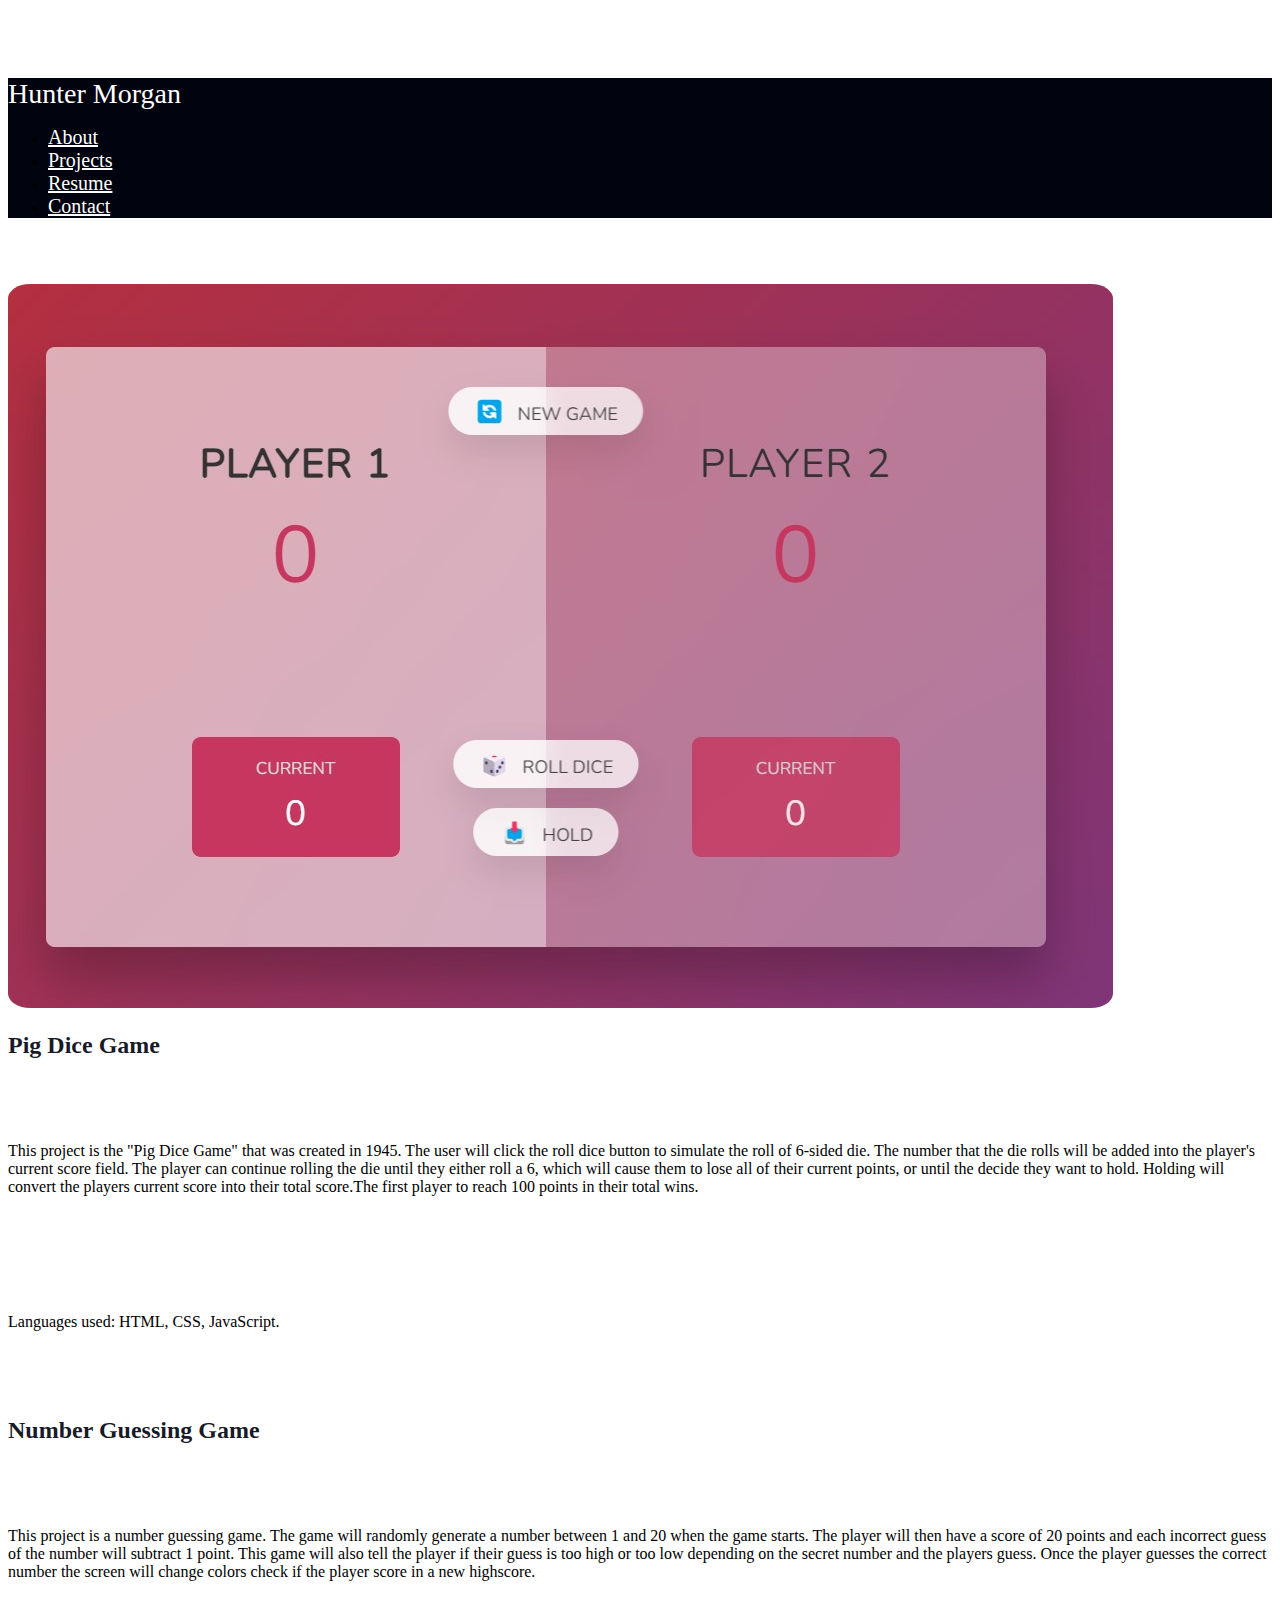
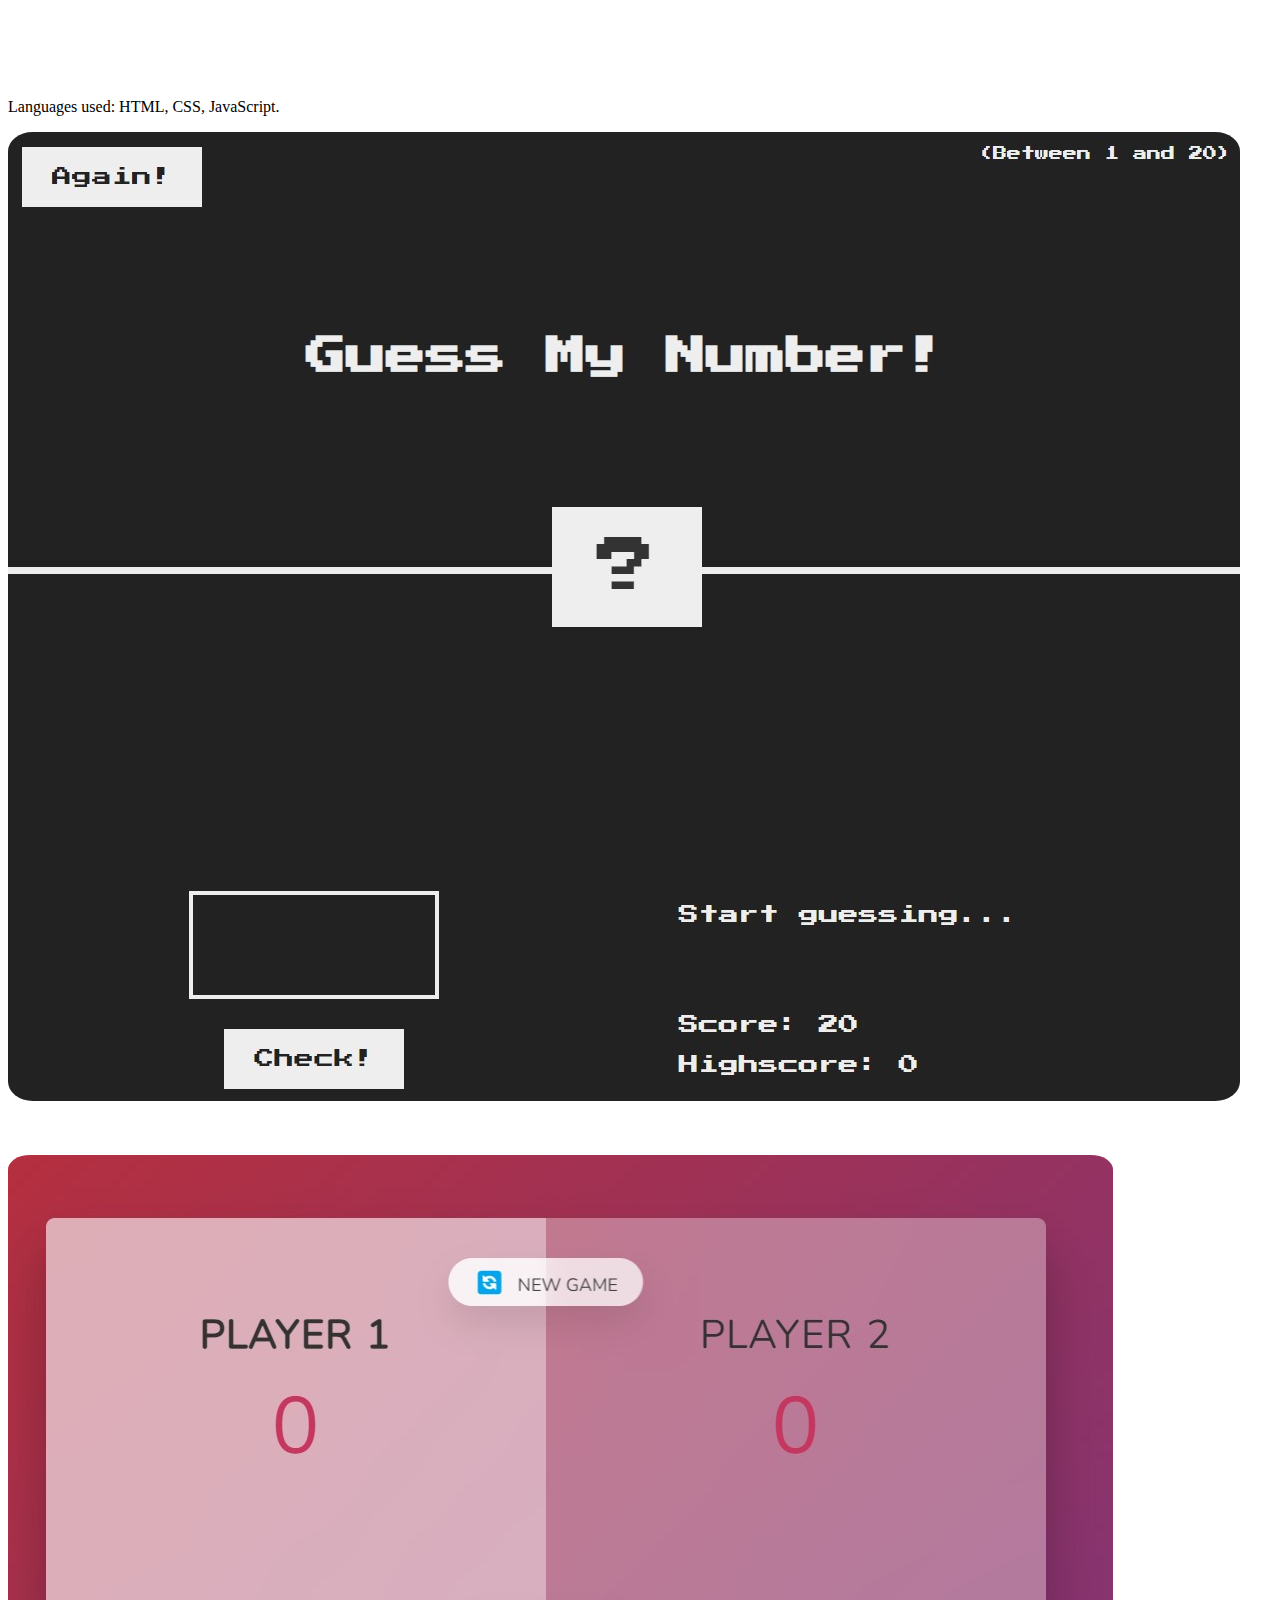
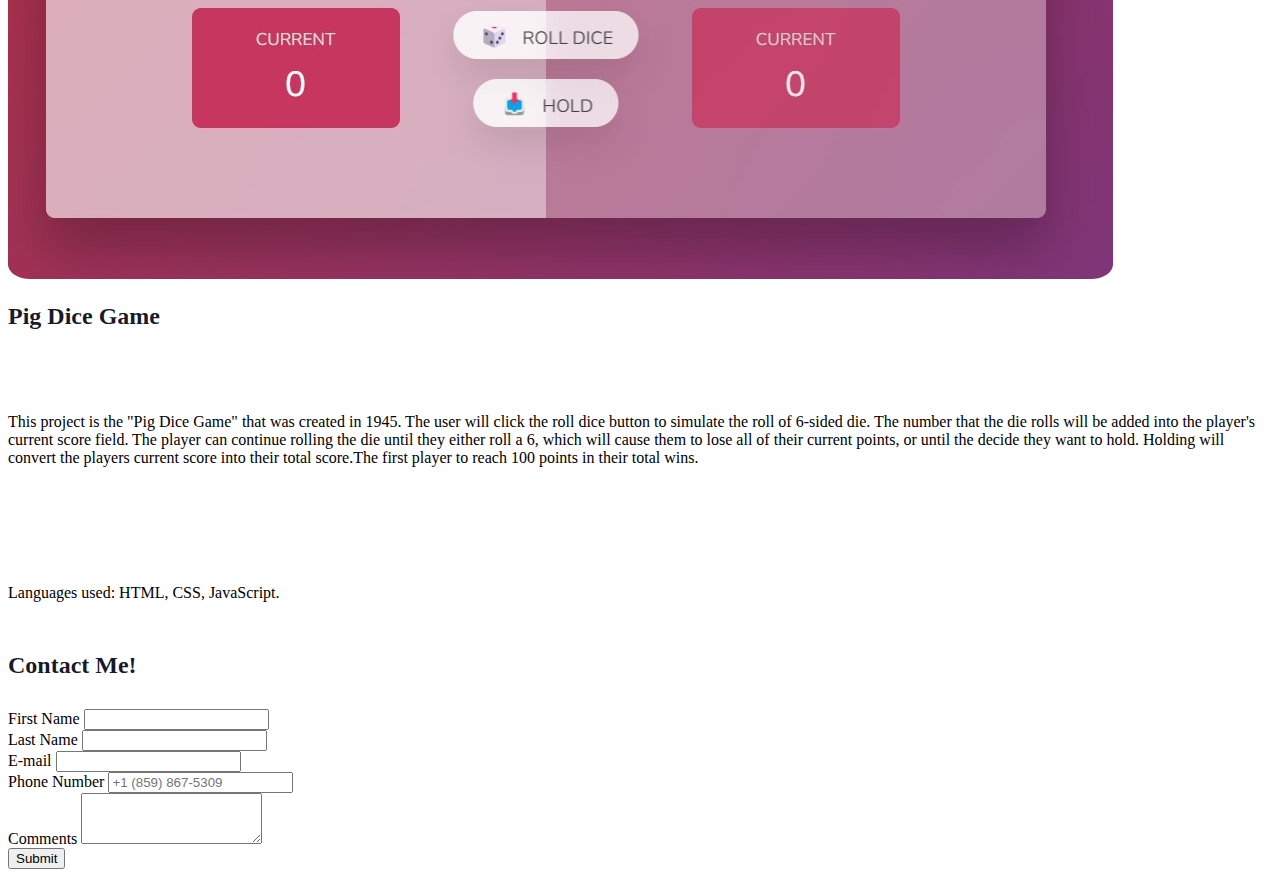
==== index.html @ aa43dcea "disabled the captcha and created a honeypot for spam" ====
<!DOCTYPE html>
<html lang="en">
  <head>
    <meta charset="UTF-8" />
    <meta name="viewport" content="width=device-width, initial-scale=1.0" />
    <title>Portfolio</title>
    <link
      href="https://cdn.jsdelivr.net/npm/bootstrap@5.3.2/dist/css/bootstrap.min.css"
      rel="stylesheet"
      integrity="sha384-T3c6CoIi6uLrA9TneNEoa7RxnatzjcDSCmG1MXxSR1GAsXEV/Dwwykc2MPK8M2HN"
      crossorigin="anonymous"
    />
    <link href="style.css" rel="stylesheet" />
  </head>
  <body>
    <header>
      <nav class="navbar fixed-top navbar-expand-lg px-5">
        <span class="brand">Hunter Morgan</span>
        <div class="navbar-collapse justify-content-end">
          <ul class="navbar-nav ml-auto">
            <li class="nav-item active">
              <a class="nav-link" href="#">About</a>
            </li>
            <li class="nav-item">
              <a class="nav-link" href="#">Projects</a>
            </li>
            <li class="nav-item">
              <a class="nav-link" href="#">Resume</a>
            </li>
            <li class="nav-item">
              <a class="nav-link" href="#">Contact</a>
            </li>
          </ul>
        </div>
      </nav>
    </header>
    <main>
      <!-- About/Home section -->
      <section id="about"></section>
      <!-- Project section  -->
      <section id="project">
        <div class="container text-center">
          <div class="row align-items-center project-row">
            <div class="col-lg-7">
              <img src="Images/PigDiceGame.jpg" />
            </div>
            <div class="col-lg-5">
              <h2>Pig Dice Game</h2>
              <p class="description">
                This project is the "Pig Dice Game" that was created in 1945.
                The user will click the roll dice button to simulate the roll of
                6-sided die. The number that the die rolls will be added into
                the player's current score field. The player can continue
                rolling the die until they either roll a 6, which will cause
                them to lose all of their current points, or until the decide
                they want to hold. Holding will convert the players current
                score into their total score.The first player to reach 100
                points in their total wins.
              </p>
              <p class="languages">Languages used: HTML, CSS, JavaScript.</p>
            </div>
          </div>
          <div class="row align-items-center project-row">
            <div class="col-lg-5">
              <h2>Number Guessing Game</h2>
              <p class="description">
                This project is a number guessing game. The game will randomly
                generate a number between 1 and 20 when the game starts. The
                player will then have a score of 20 points and each incorrect
                guess of the number will subtract 1 point. This game will also
                tell the player if their guess is too high or too low depending
                on the secret number and the players guess. Once the player
                guesses the correct number the screen will change colors check
                if the player score in a new highscore.
              </p>
              <p class="languages">Languages used: HTML, CSS, JavaScript.</p>
            </div>
            <div class="col-lg-7">
              <img src="Images/GuessNumber.jpg" />
            </div>
          </div>
          <div class="row align-items-center project-row">
            <div class="col-lg-7">
              <img src="Images/PigDiceGame.jpg" />
            </div>
            <div class="col-lg-5">
              <h2>Pig Dice Game</h2>
              <p class="description">
                This project is the "Pig Dice Game" that was created in 1945.
                The user will click the roll dice button to simulate the roll of
                6-sided die. The number that the die rolls will be added into
                the player's current score field. The player can continue
                rolling the die until they either roll a 6, which will cause
                them to lose all of their current points, or until the decide
                they want to hold. Holding will convert the players current
                score into their total score.The first player to reach 100
                points in their total wins.
              </p>
              <p class="languages">Languages used: HTML, CSS, JavaScript.</p>
            </div>
          </div>
        </div>
      </section>
      <!-- Experience section -->
      <section id="resume"></section>
      <!-- Contact section -->
      <section id="contact">
        <div class="container form-div">
          <h2>Contact Me!</h2>
          <form
            class="row g-3"
            action="https://formsubmit.co/579c0b8cb2f979f0bab0e60532143305"
            method="POST"
          >
            <!-- disable captcha and create a honeypot -->
            <input type="hidden" id="honey-pot" name="_honey" />
            <input type="hidden" name="_captcha" value="false" />
            <div class="col-md-6">
              <label for="first-name" class="form-label">First Name</label>
              <input
                type="text"
                class="form-control"
                id="first-name"
                name="name"
                required
              />
            </div>
            <div class="col-md-6">
              <label for="last-name" class="form-label">Last Name</label>
              <input
                type="text"
                class="form-control"
                name="last-name"
                id="last-name"
              />
            </div>
            <div class="col-md-8">
              <label for="email-info" class="form-label">E-mail</label>
              <input
                type="email"
                class="form-control"
                id="email-info"
                name="email"
                required
              />
            </div>
            <div class="col-md-4">
              <label for="phone-number" class="form-label">Phone Number</label>
              <input
                type="text"
                class="form-control"
                id="phone-number"
                name="phone-number"
                placeholder="+1 (859) 867-5309"
              />
            </div>
            <div class="col-md-12">
              <label for="comments" class="form-label">Comments</label>
              <textarea
                class="form-control"
                id="comments"
                rows="3"
                name="comments"
                required
              ></textarea>
            </div>
            <div class="col-md-12">
              <button type="submit" class="btn btn-dark">Submit</button>
            </div>
          </form>
        </div>
      </section>
    </main>
    <footer></footer>

    <script
      src="https://cdn.jsdelivr.net/npm/bootstrap@5.3.2/dist/js/bootstrap.bundle.min.js"
      integrity="sha384-C6RzsynM9kWDrMNeT87bh95OGNyZPhcTNXj1NW7RuBCsyN/o0jlpcV8Qyq46cDfL"
      crossorigin="anonymous"
    ></script>
    <script src="script.js"></script>
  </body>
</html>
---- style.css ----
html {
  padding: 0;
  margin: 0;
  box-sizing: border-box;
}

body {
  padding-top: 70px;
}

nav {
  background-color: rgba(1, 3, 15, 1);
}

.project-row {
  padding-top: 50px;
}

img {
  max-width: 100%;
  border-radius: 2%;
}

.nav-link {
  color: white;
  font-size: 125%;
}

.nav-link:hover {
  color: rgb(133, 129, 129);
}

.brand {
  color: white;
  font-size: 175%;
}

.description {
  padding-bottom: 8%;
}

h2 {
  color: rgba(1, 3, 15, 0.904);
  padding-bottom: 5%;
}

.form-div {
  margin-top: 50px;
}

.form-div h2 {
  padding-bottom: 10px;
}

#honey-pot {
  display: none;
}
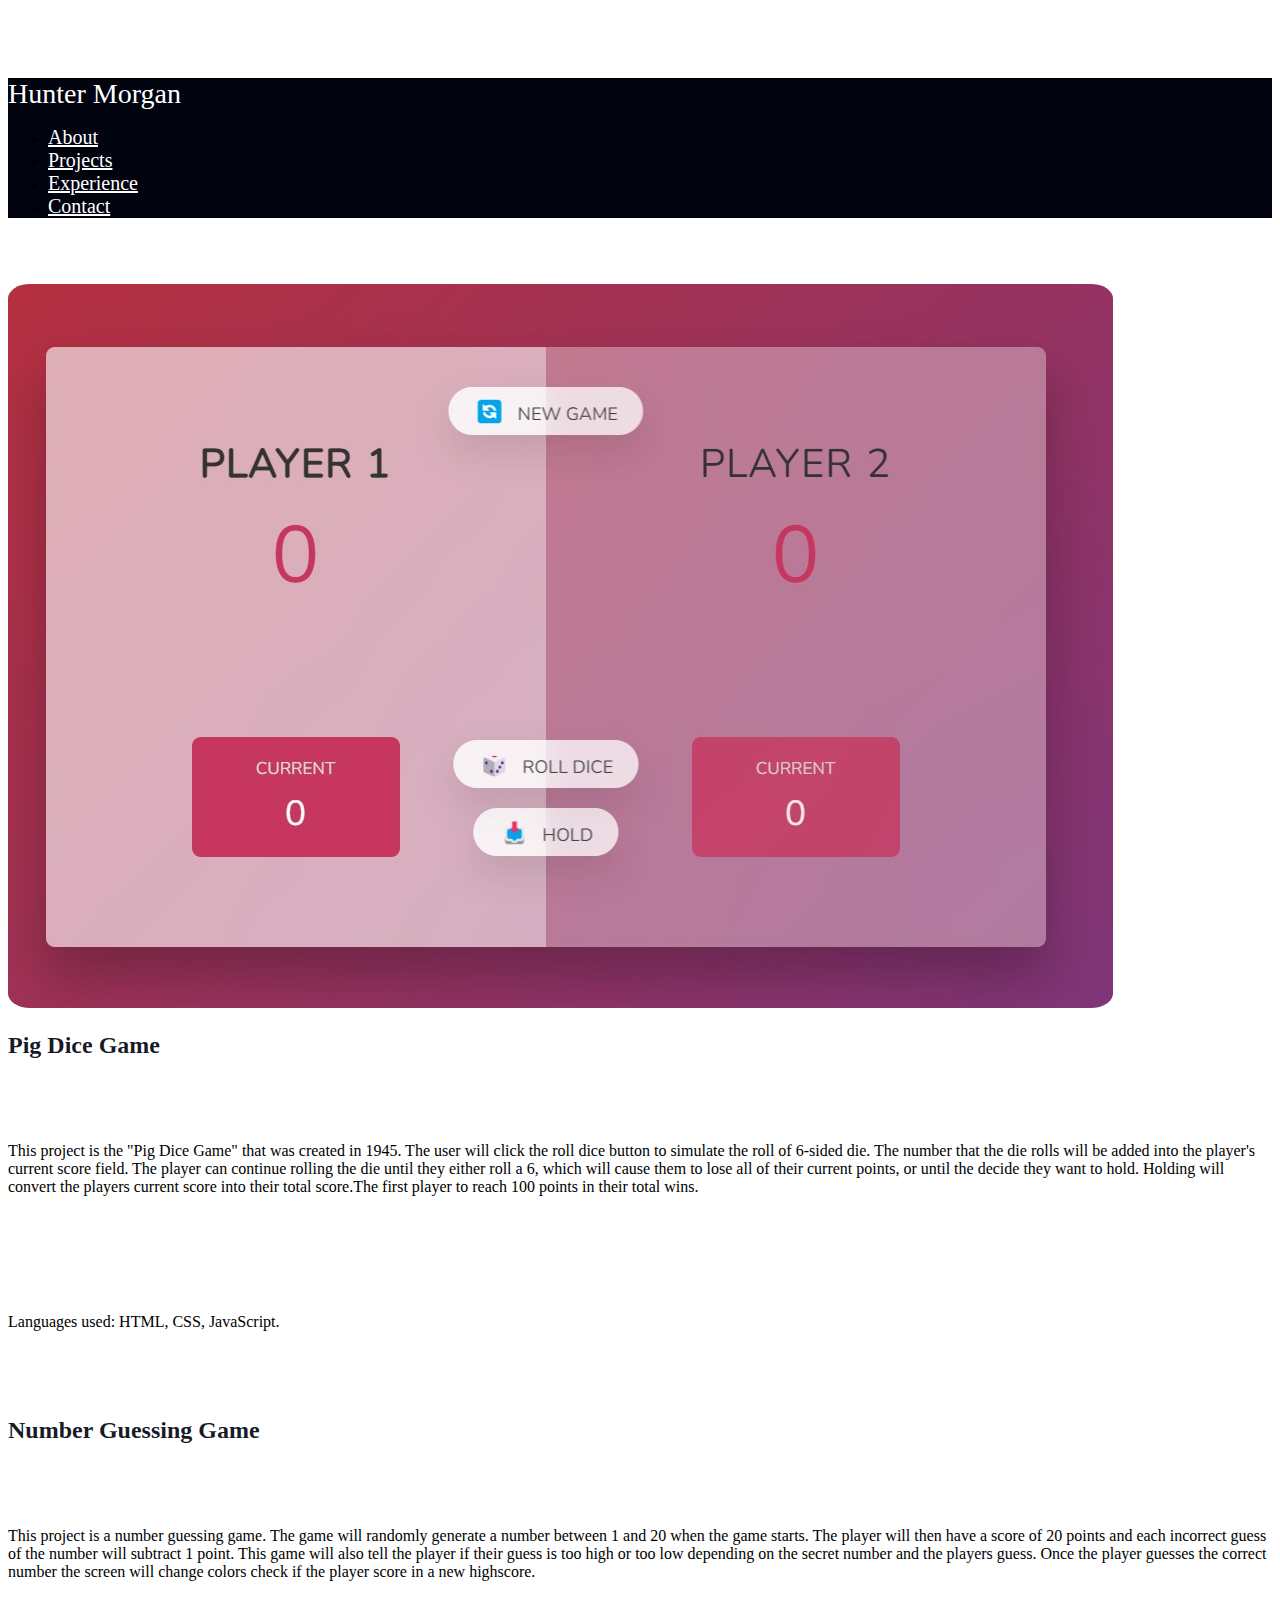
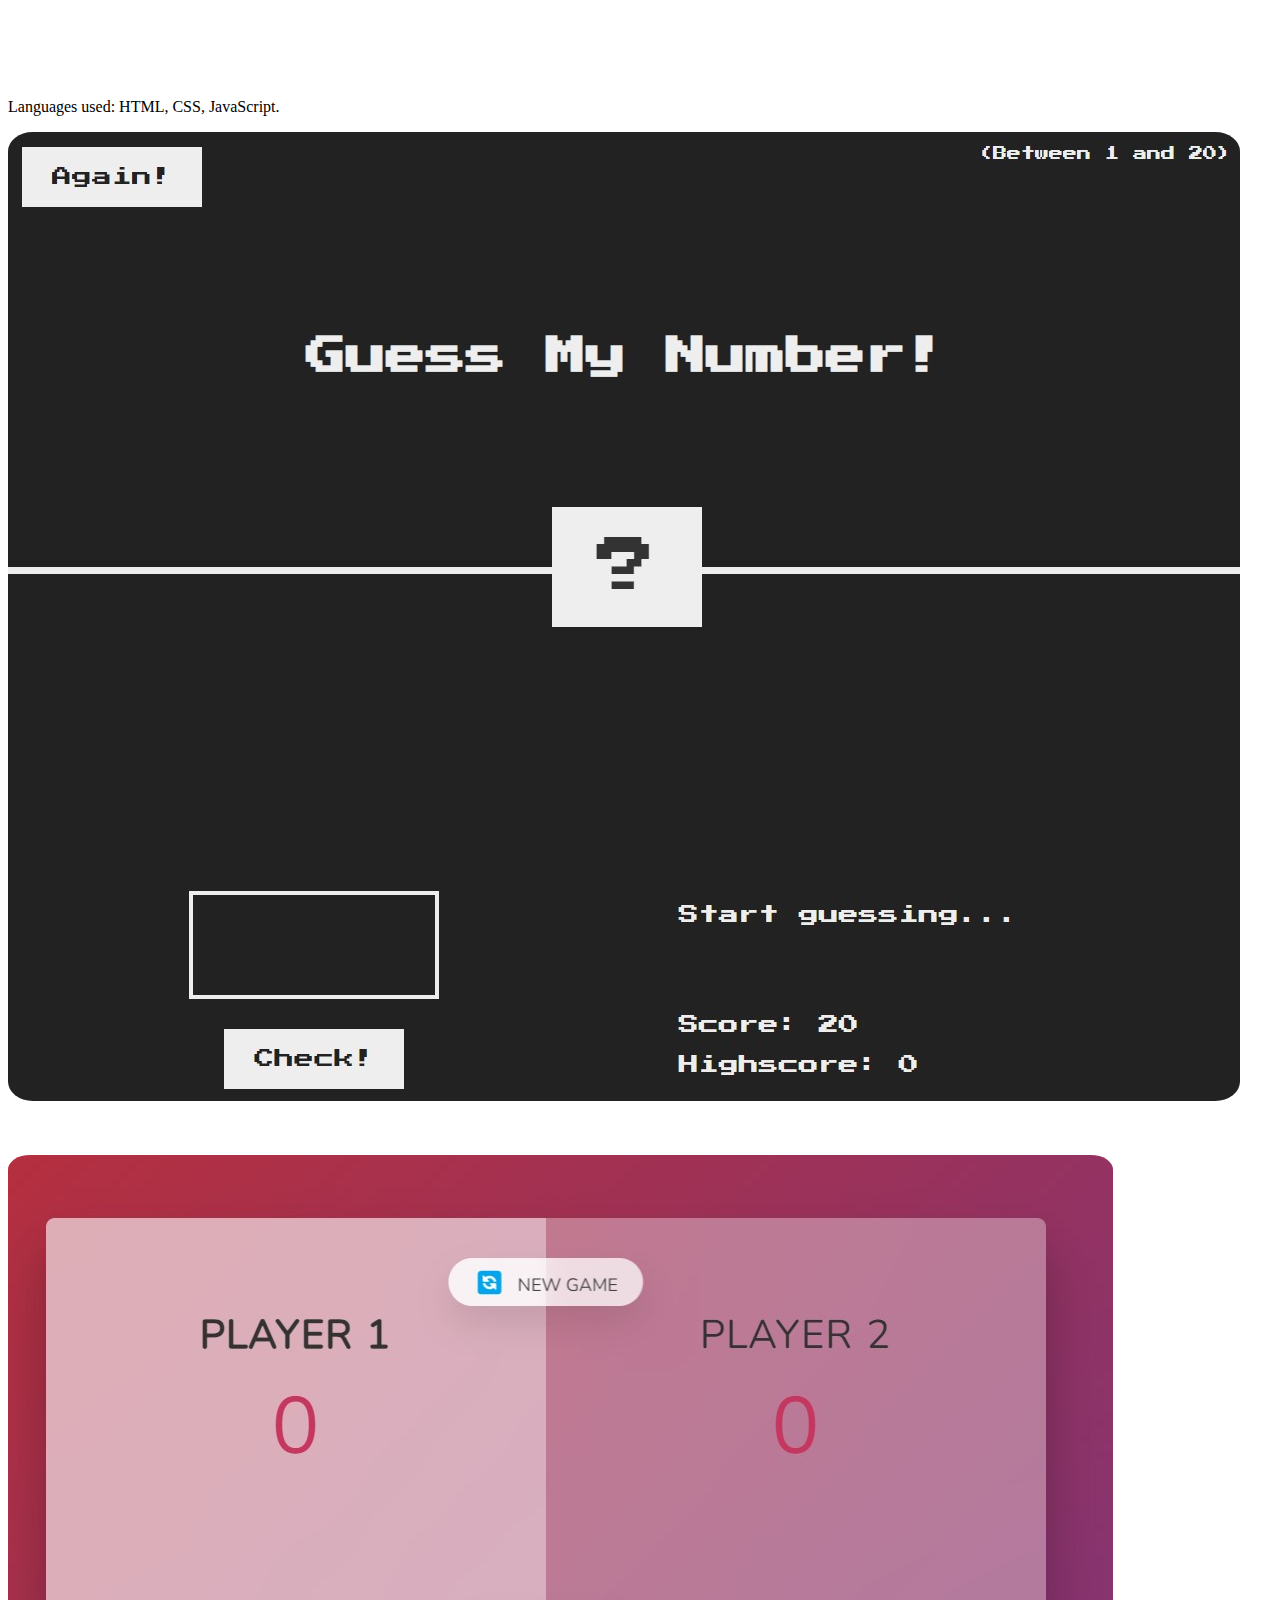
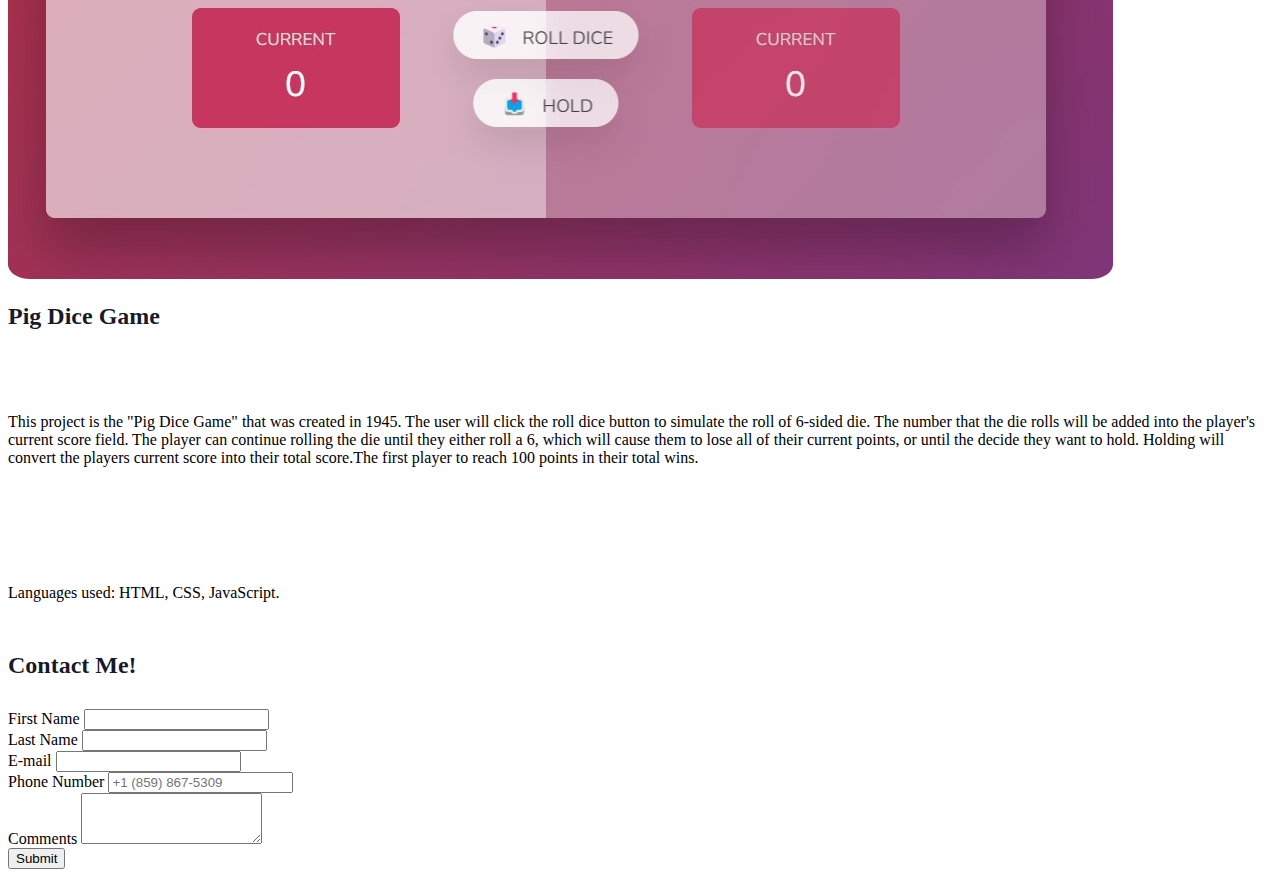
==== commit d8cc8762: "updated nav bar links on confirmation page" ====
--- a/index.html
+++ b/index.html
@@ -25,7 +25,7 @@
               <a class="nav-link" href="#">Projects</a>
             </li>
             <li class="nav-item">
-              <a class="nav-link" href="#">Resume</a>
+              <a class="nav-link" href="#">Experience</a>
             </li>
             <li class="nav-item">
               <a class="nav-link" href="#">Contact</a>
@@ -115,6 +115,11 @@
             <!-- disable captcha and create a honeypot -->
             <input type="hidden" id="honey-pot" name="_honey" />
             <input type="hidden" name="_captcha" value="false" />
+            <input
+              type="hidden"
+              name="_next"
+              value="https://hmorgan22.github.io/portfolio/success.html"
+            />
             <div class="col-md-6">
               <label for="first-name" class="form-label">First Name</label>
               <input
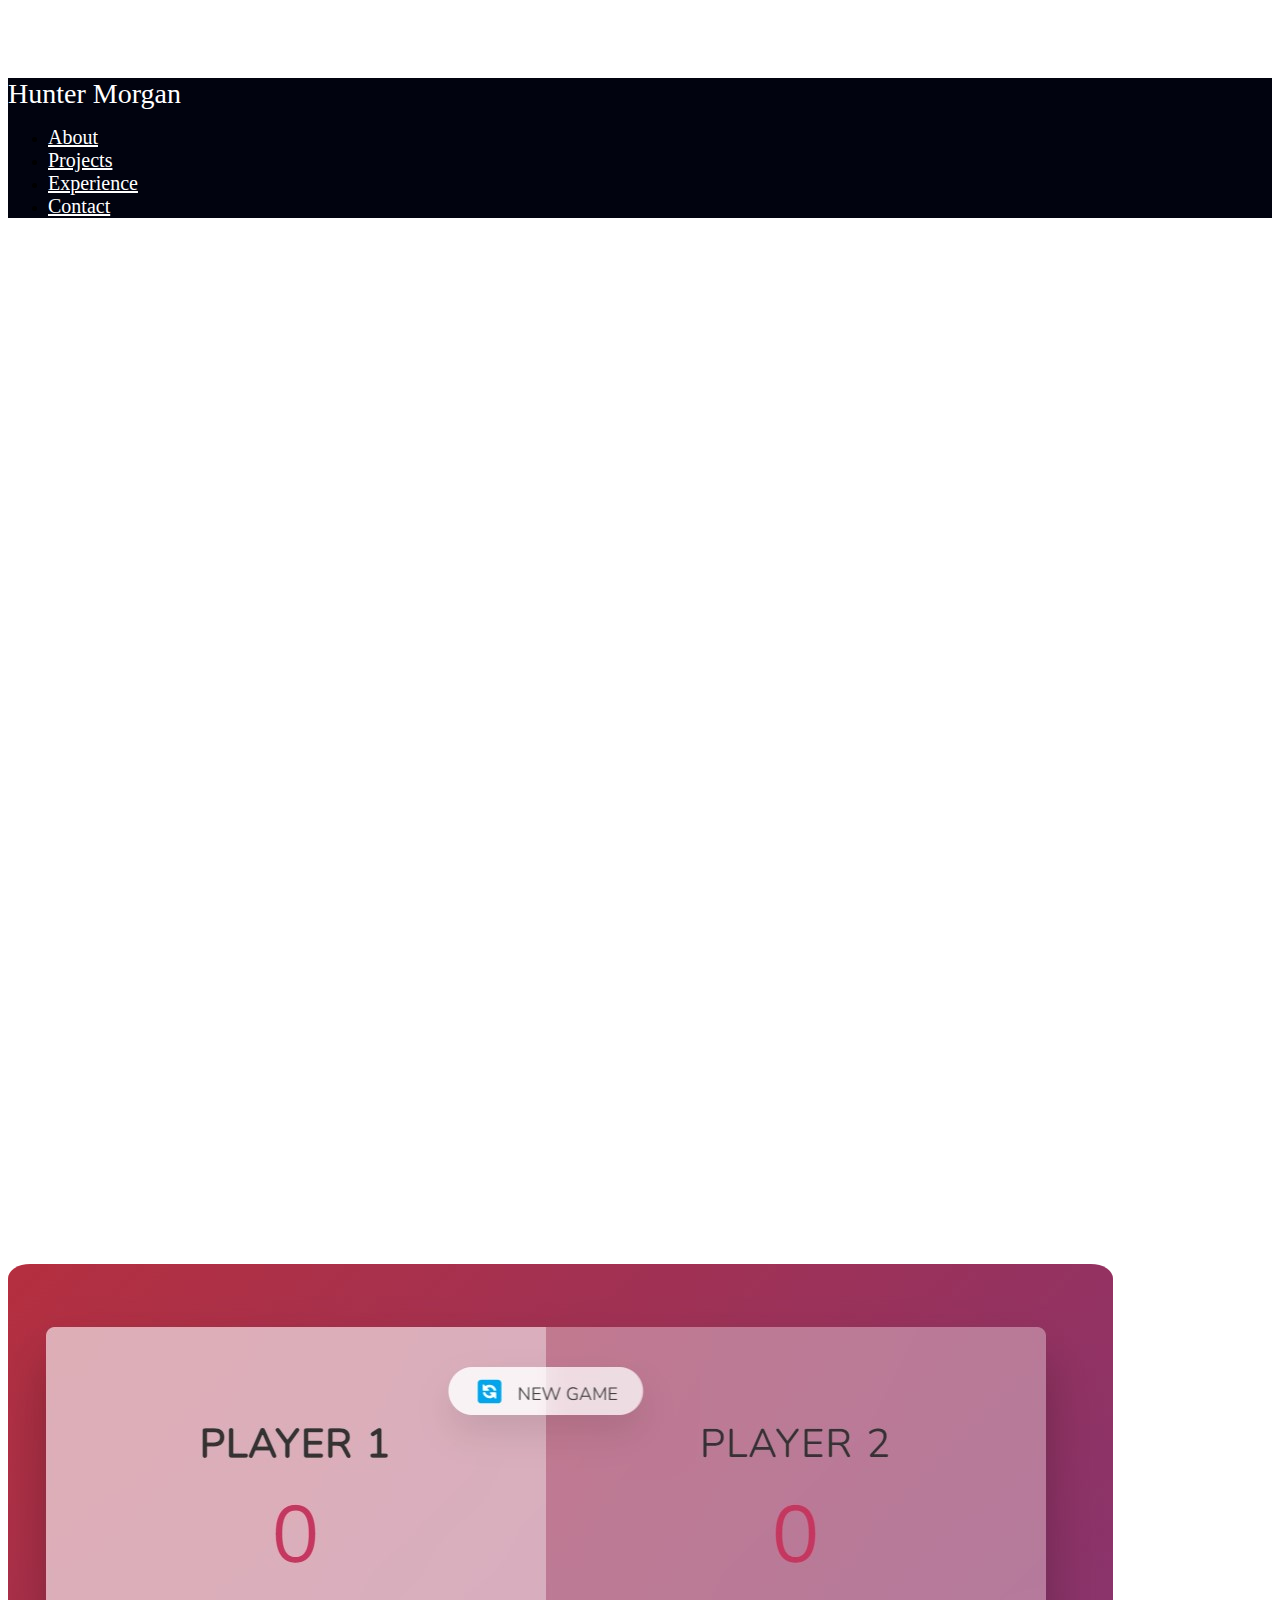
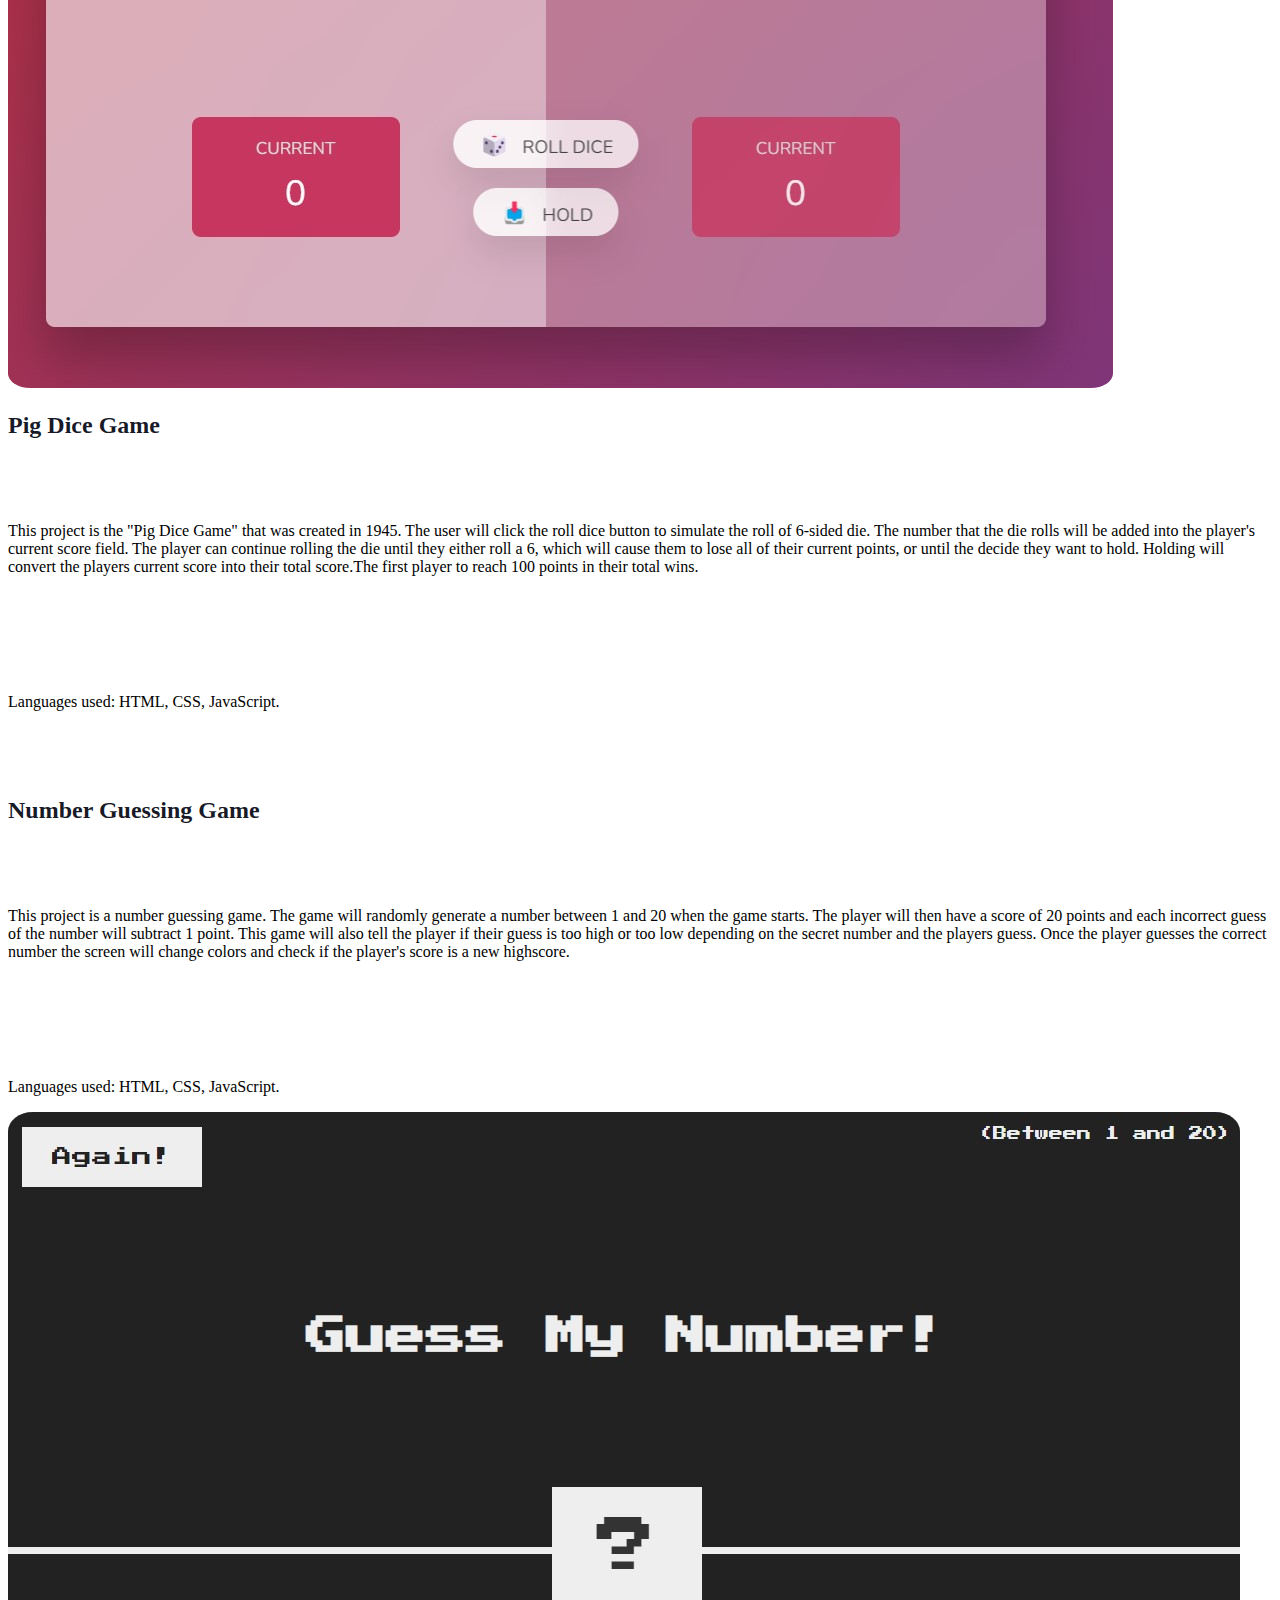
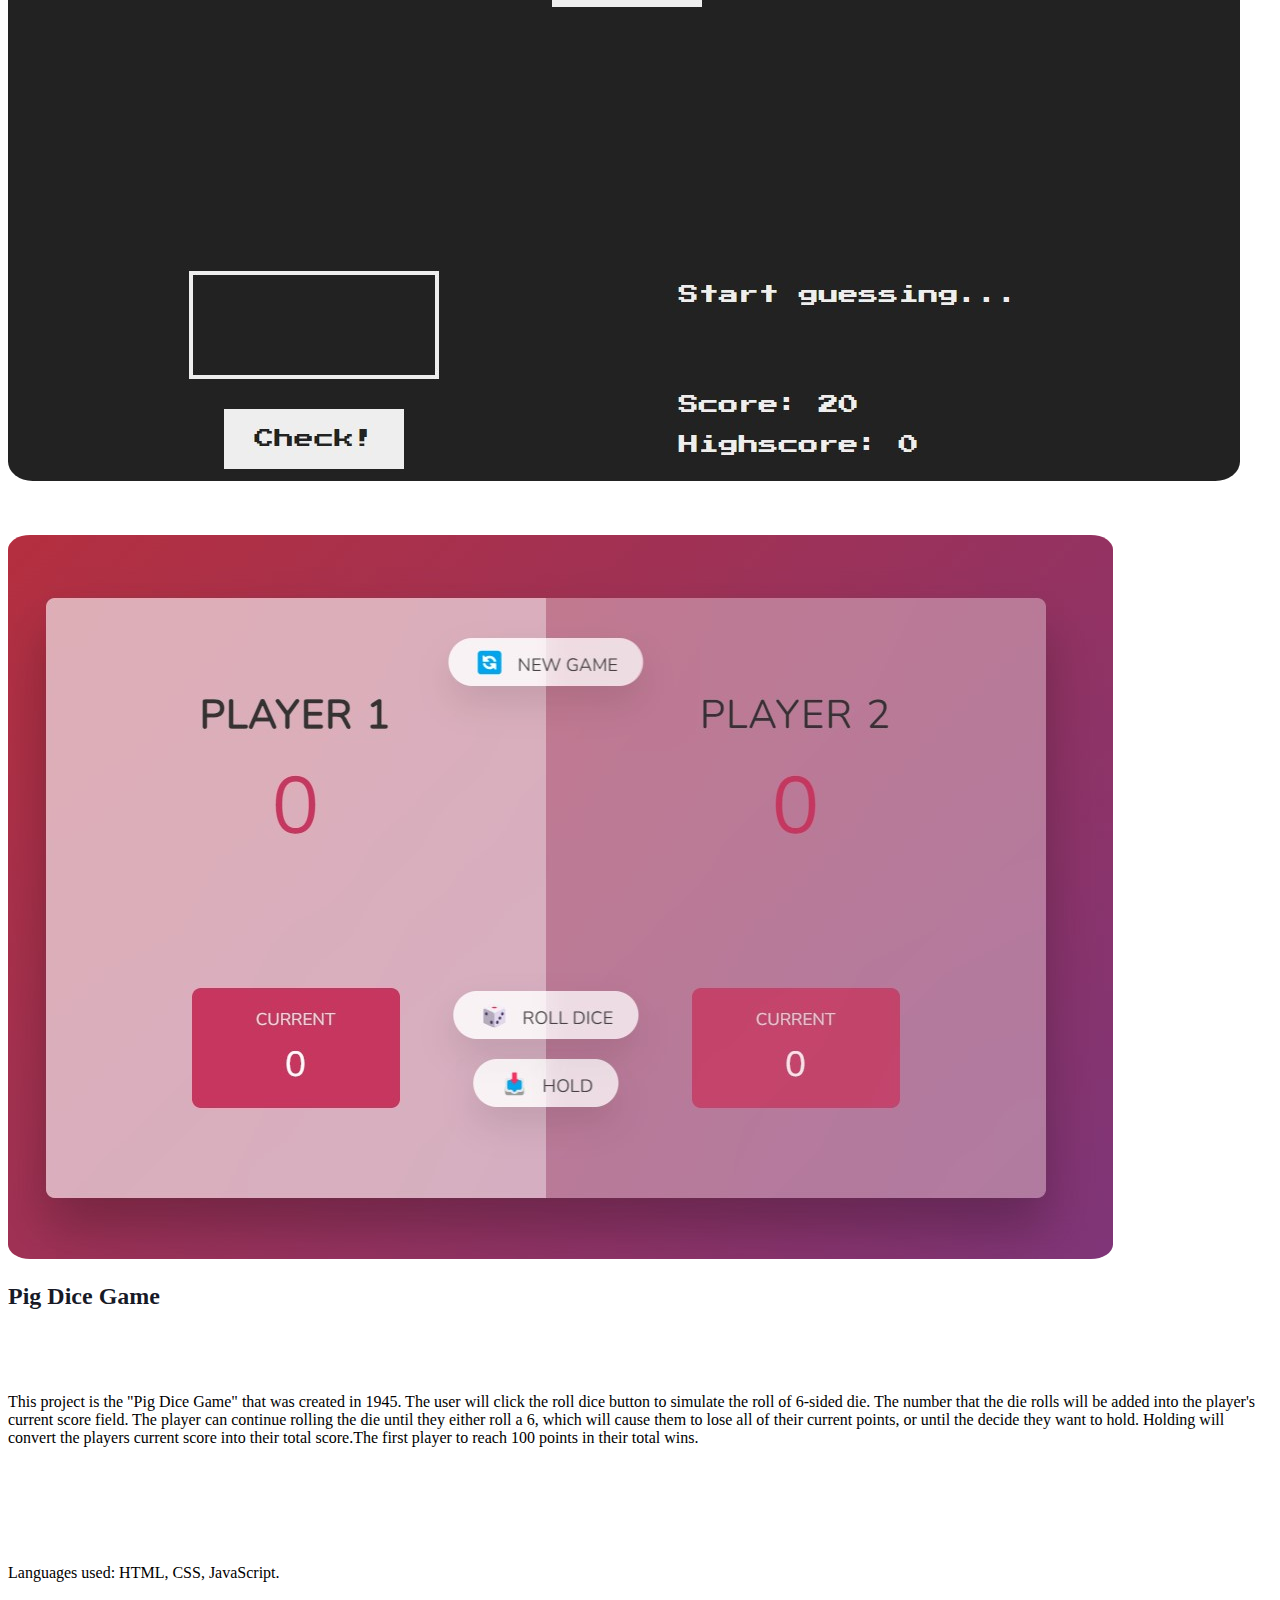
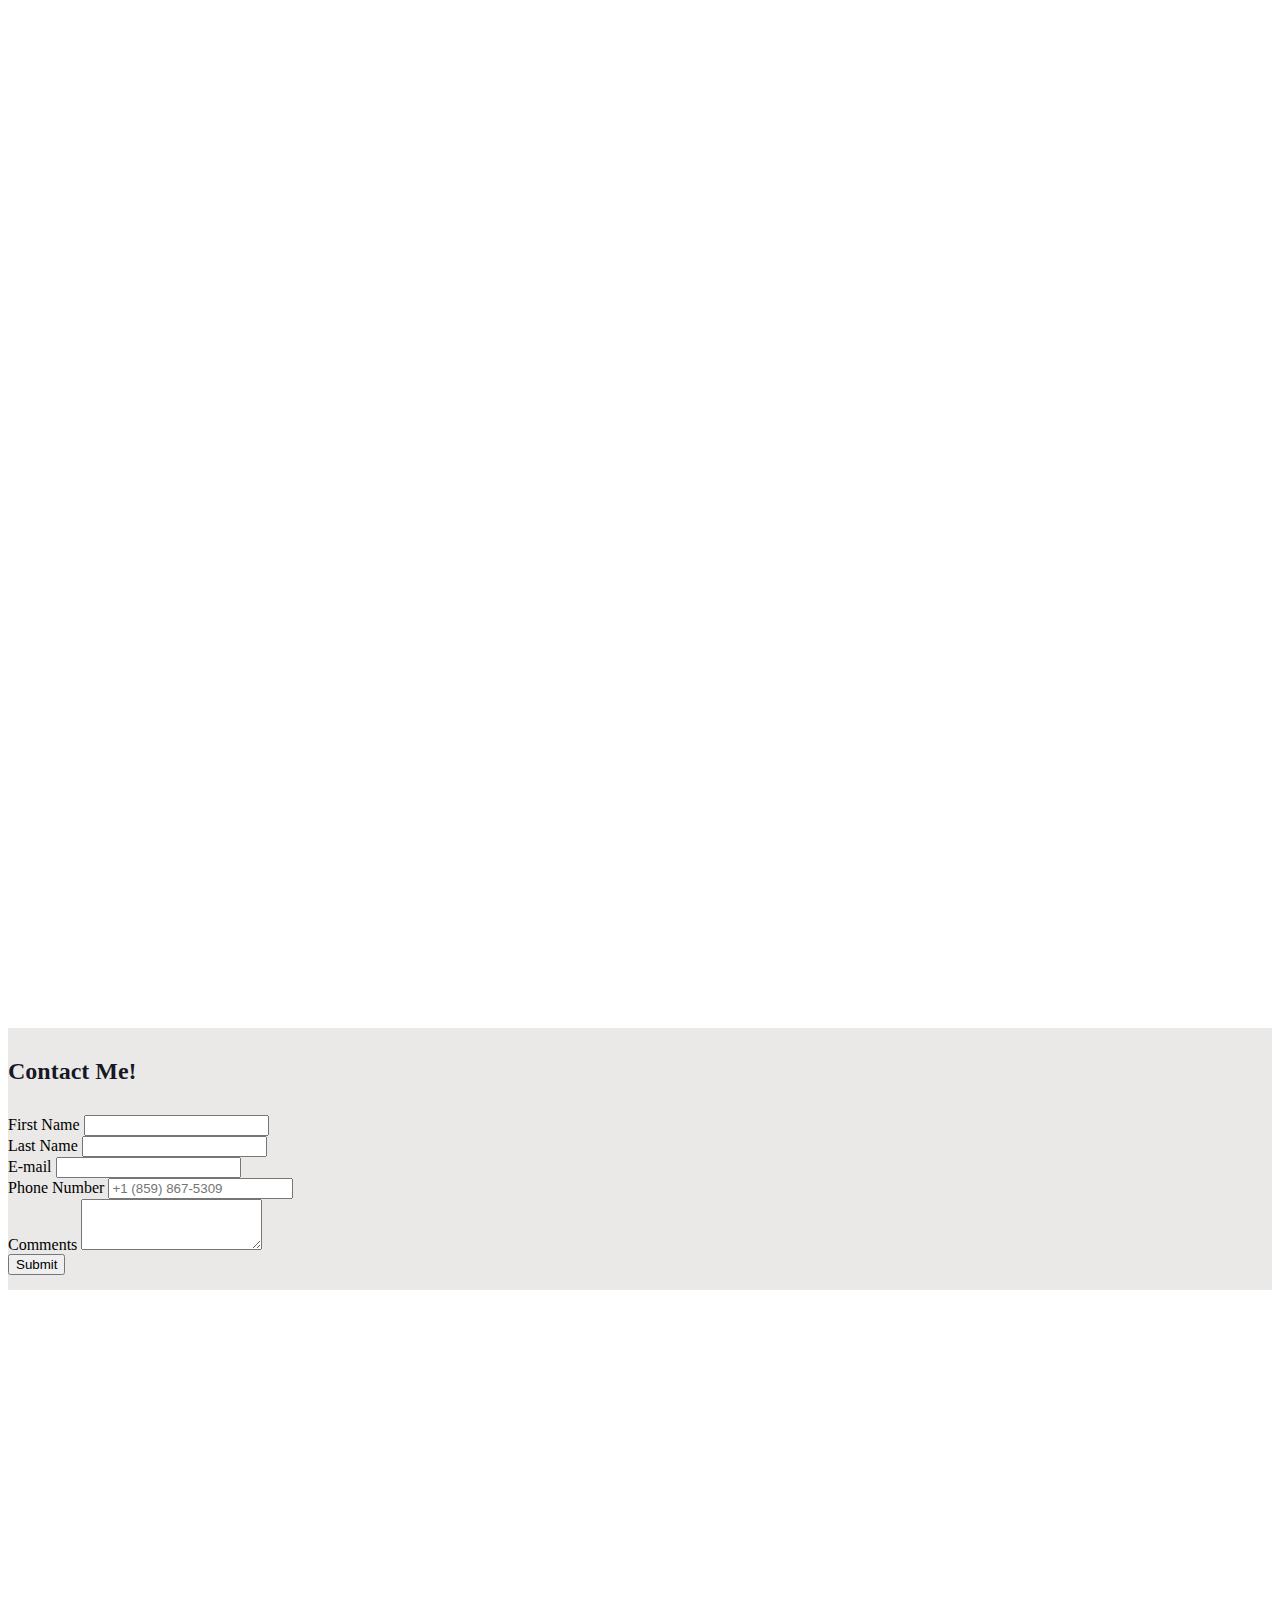
==== commit d4787450: "added section scrolling" ====
--- a/index.html
+++ b/index.html
@@ -19,16 +19,16 @@
         <div class="navbar-collapse justify-content-end">
           <ul class="navbar-nav ml-auto">
             <li class="nav-item active">
-              <a class="nav-link" href="#">About</a>
+              <a class="nav-link" href="#about">About</a>
             </li>
             <li class="nav-item">
-              <a class="nav-link" href="#">Projects</a>
+              <a class="nav-link" href="#project">Projects</a>
             </li>
             <li class="nav-item">
-              <a class="nav-link" href="#">Experience</a>
+              <a class="nav-link" href="#experience">Experience</a>
             </li>
             <li class="nav-item">
-              <a class="nav-link" href="#">Contact</a>
+              <a class="nav-link" href="#contact">Contact</a>
             </li>
           </ul>
         </div>
@@ -70,8 +70,8 @@
                 guess of the number will subtract 1 point. This game will also
                 tell the player if their guess is too high or too low depending
                 on the secret number and the players guess. Once the player
-                guesses the correct number the screen will change colors check
-                if the player score in a new highscore.
+                guesses the correct number the screen will change colors and
+                check if the player's score is a new highscore.
               </p>
               <p class="languages">Languages used: HTML, CSS, JavaScript.</p>
             </div>
@@ -102,7 +102,7 @@
         </div>
       </section>
       <!-- Experience section -->
-      <section id="resume"></section>
+      <section id="experience"></section>
       <!-- Contact section -->
       <section id="contact">
         <div class="container form-div">
--- a/style.css
+++ b/style.css
@@ -46,6 +46,14 @@
 
 .form-div {
   margin-top: 50px;
+  background-color: rgba(231, 230, 228, 0.877);
+  padding-bottom: 15px;
+  padding-top: 10px;
+}
+
+.success-div {
+  margin-top: 50px;
+  padding-top: 100px;
 }
 
 .form-div h2 {
@@ -55,3 +63,17 @@
 #honey-pot {
   display: none;
 }
+
+.center {
+  margin: auto;
+  width: 50%;
+}
+
+.form-h2 {
+  padding: 10px;
+}
+
+section {
+  padding-top: 40px;
+  min-height: 100vh;
+}
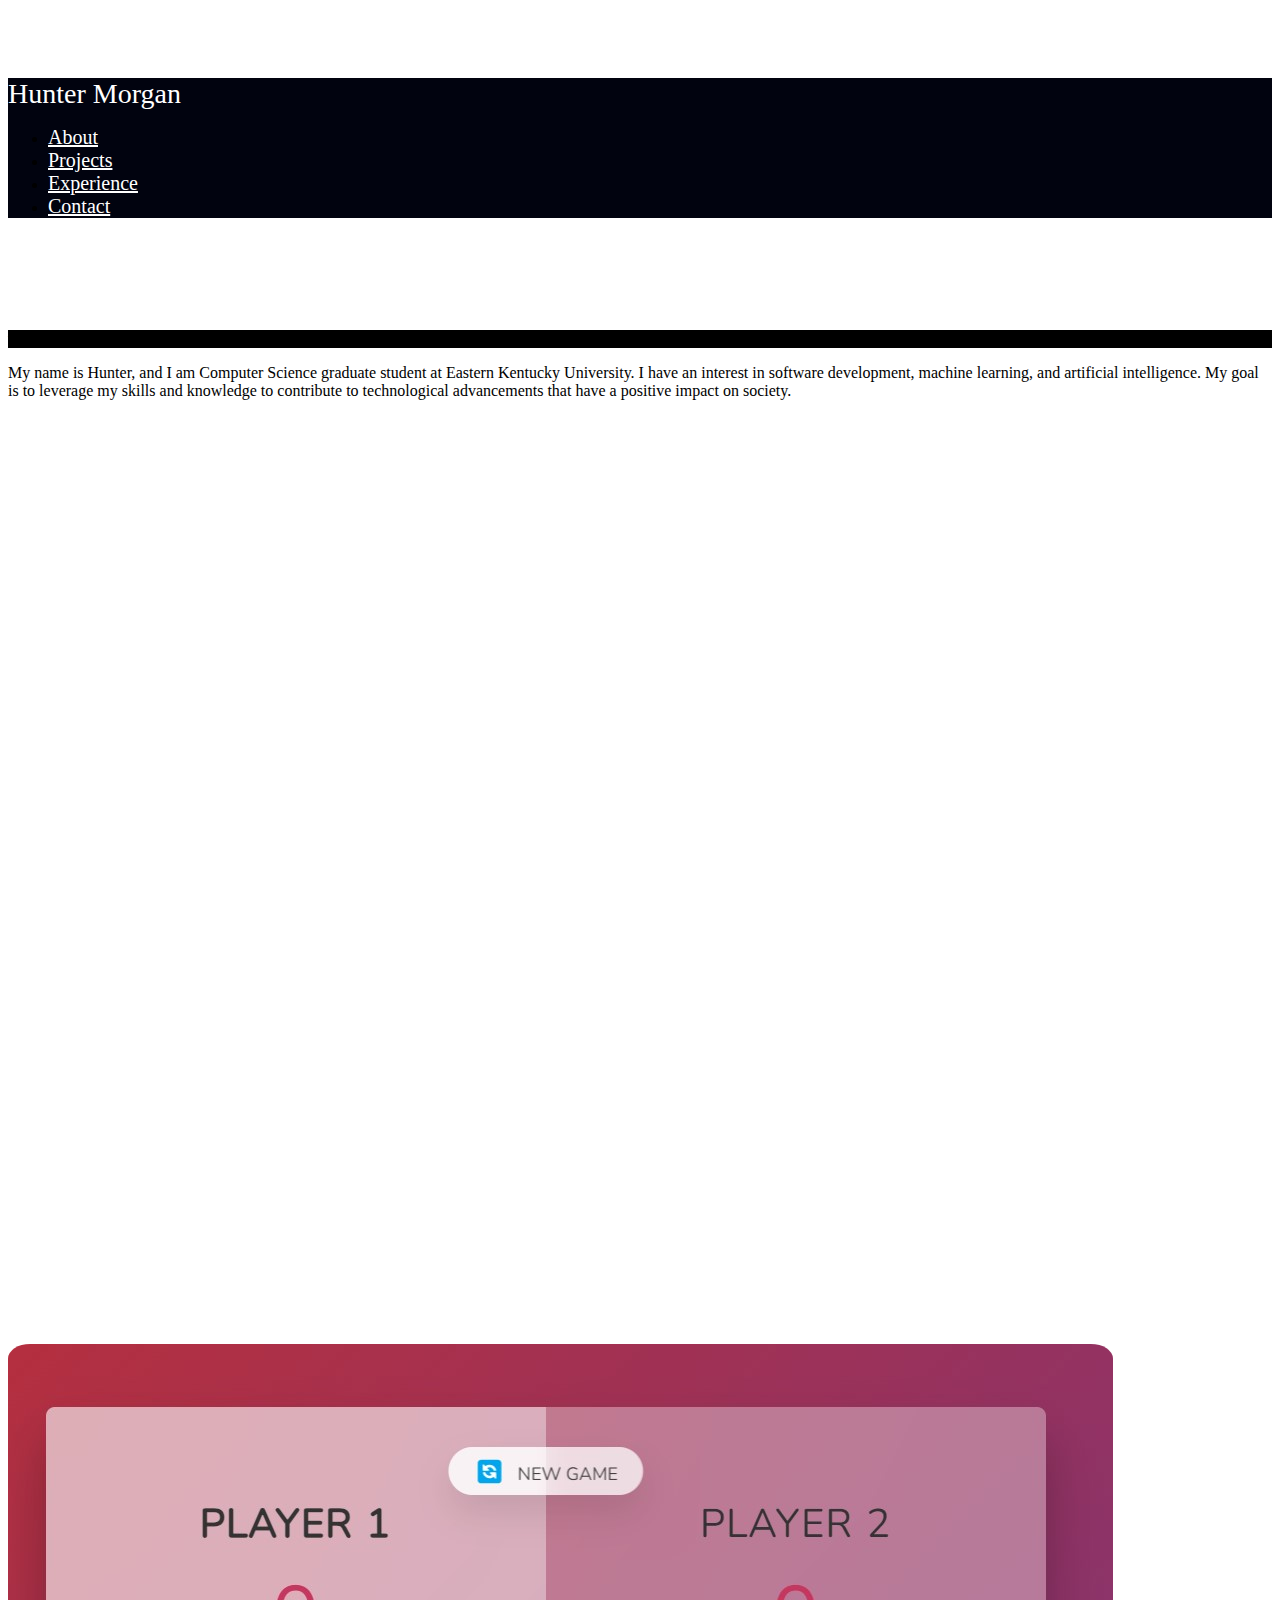
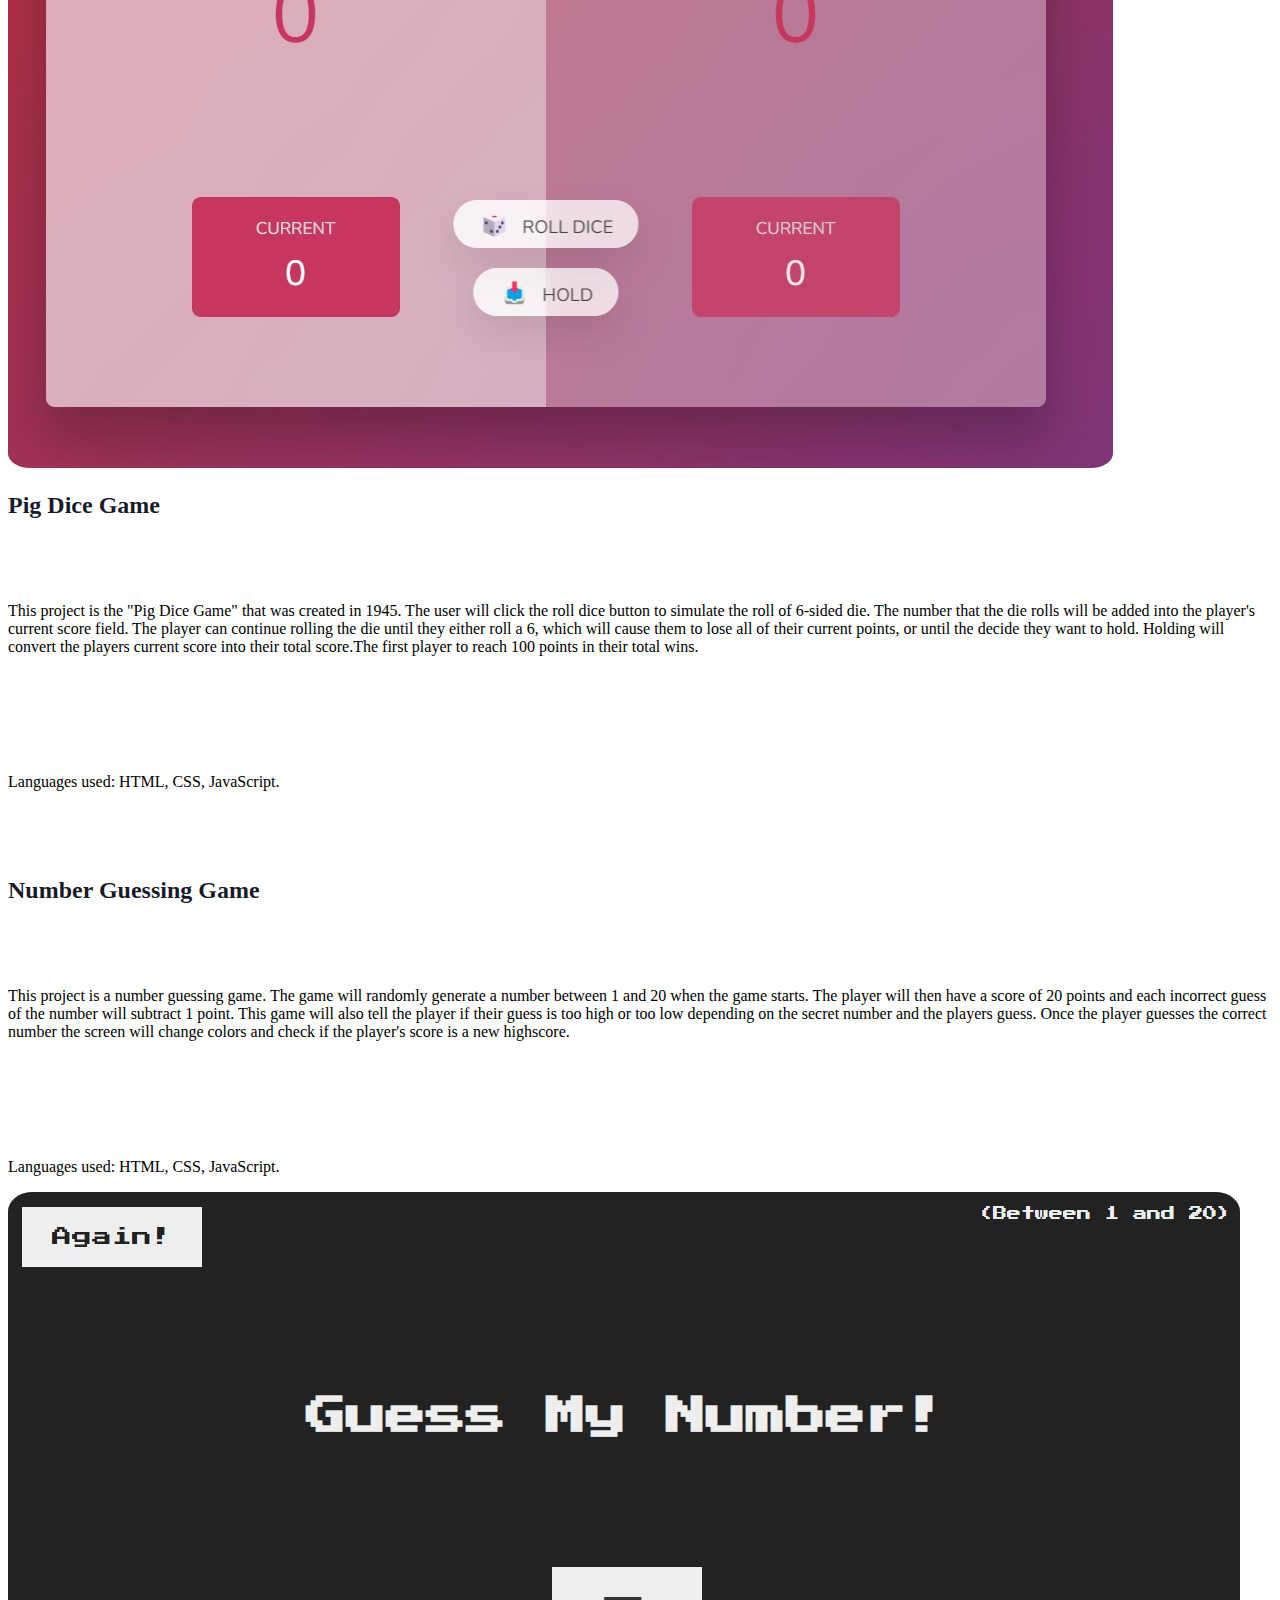
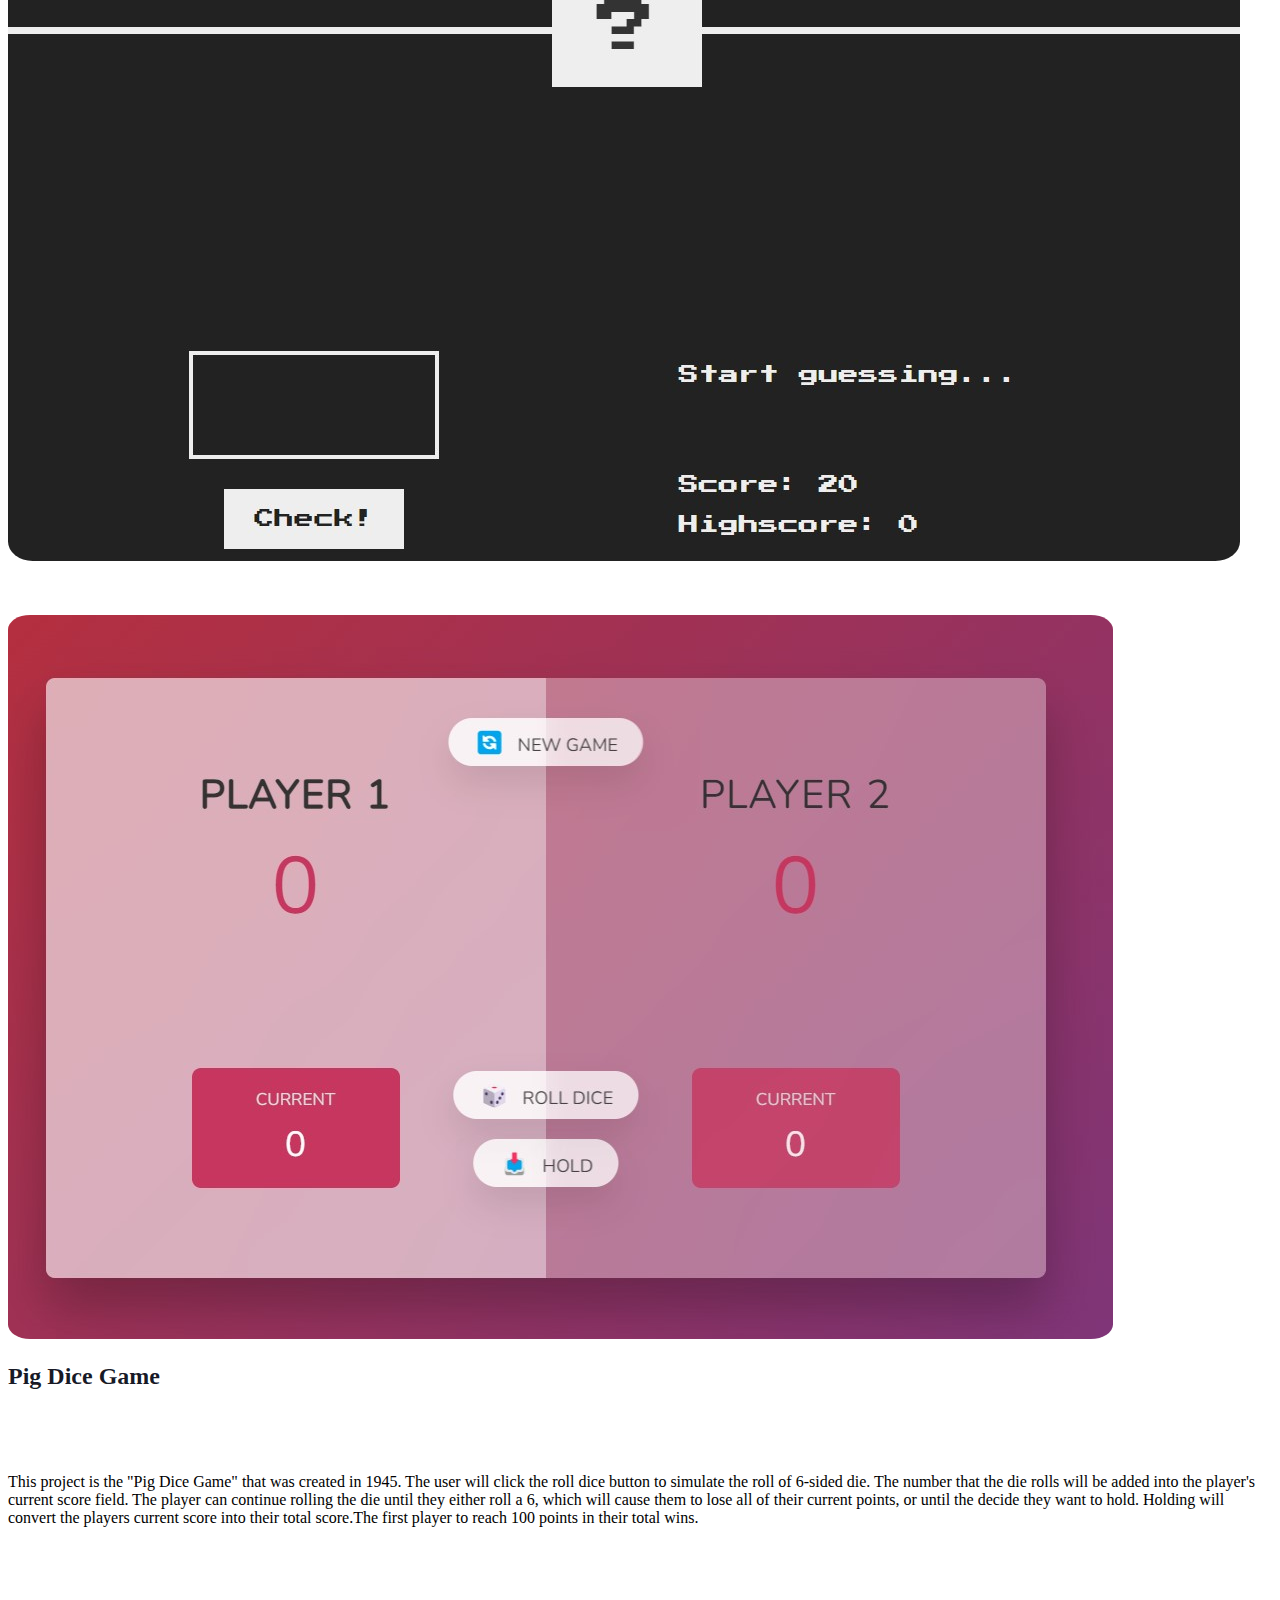
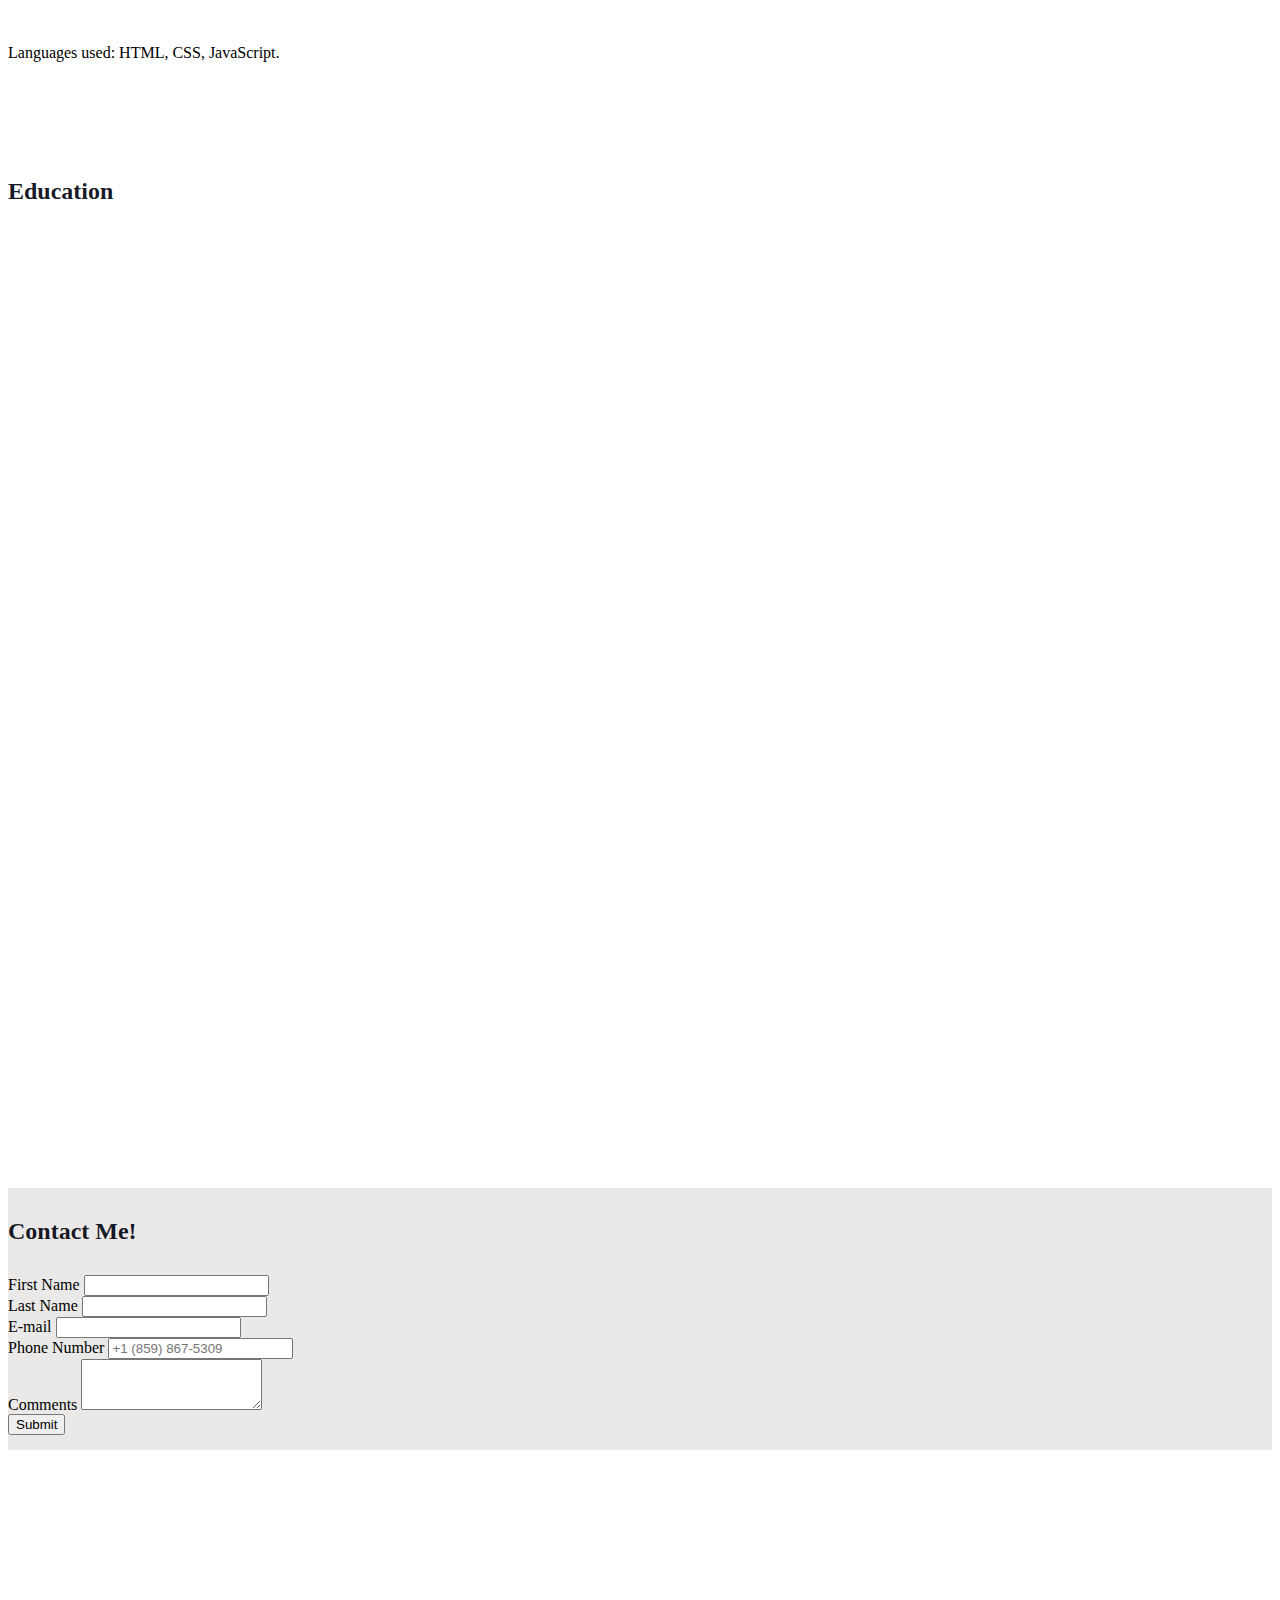
==== commit 9012b6bc: "added education header and about me" ====
--- a/index.html
+++ b/index.html
@@ -36,7 +36,25 @@
     </header>
     <main>
       <!-- About/Home section -->
-      <section id="about"></section>
+      <section id="about">
+        <div class="container">
+          <div class="row">
+            <div class="col-lg-5 picture-div">
+              <p>testing</p>
+            </div>
+            <div class="col-lg-7">
+              <p>
+                My name is Hunter, and I am Computer Science graduate student at
+                Eastern Kentucky University. I have an interest in software
+                development, machine learning, and artificial intelligence. My
+                goal is to leverage my skills and knowledge to contribute to
+                technological advancements that have a positive impact on
+                society.
+              </p>
+            </div>
+          </div>
+        </div>
+      </section>
       <!-- Project section  -->
       <section id="project">
         <div class="container text-center">
@@ -102,7 +120,16 @@
         </div>
       </section>
       <!-- Experience section -->
-      <section id="experience"></section>
+      <section id="experience">
+        <div class="container">
+          <div class="row">
+            <div class="col-lg-13">
+              <h2>Education</h2>
+            </div>
+            <div></div>
+          </div>
+        </div>
+      </section>
       <!-- Contact section -->
       <section id="contact">
         <div class="container form-div">
--- a/style.css
+++ b/style.css
@@ -74,6 +74,10 @@
 }
 
 section {
-  padding-top: 40px;
+  padding-top: 80px;
   min-height: 100vh;
 }
+
+.picture-div {
+  background-color: black;
+}
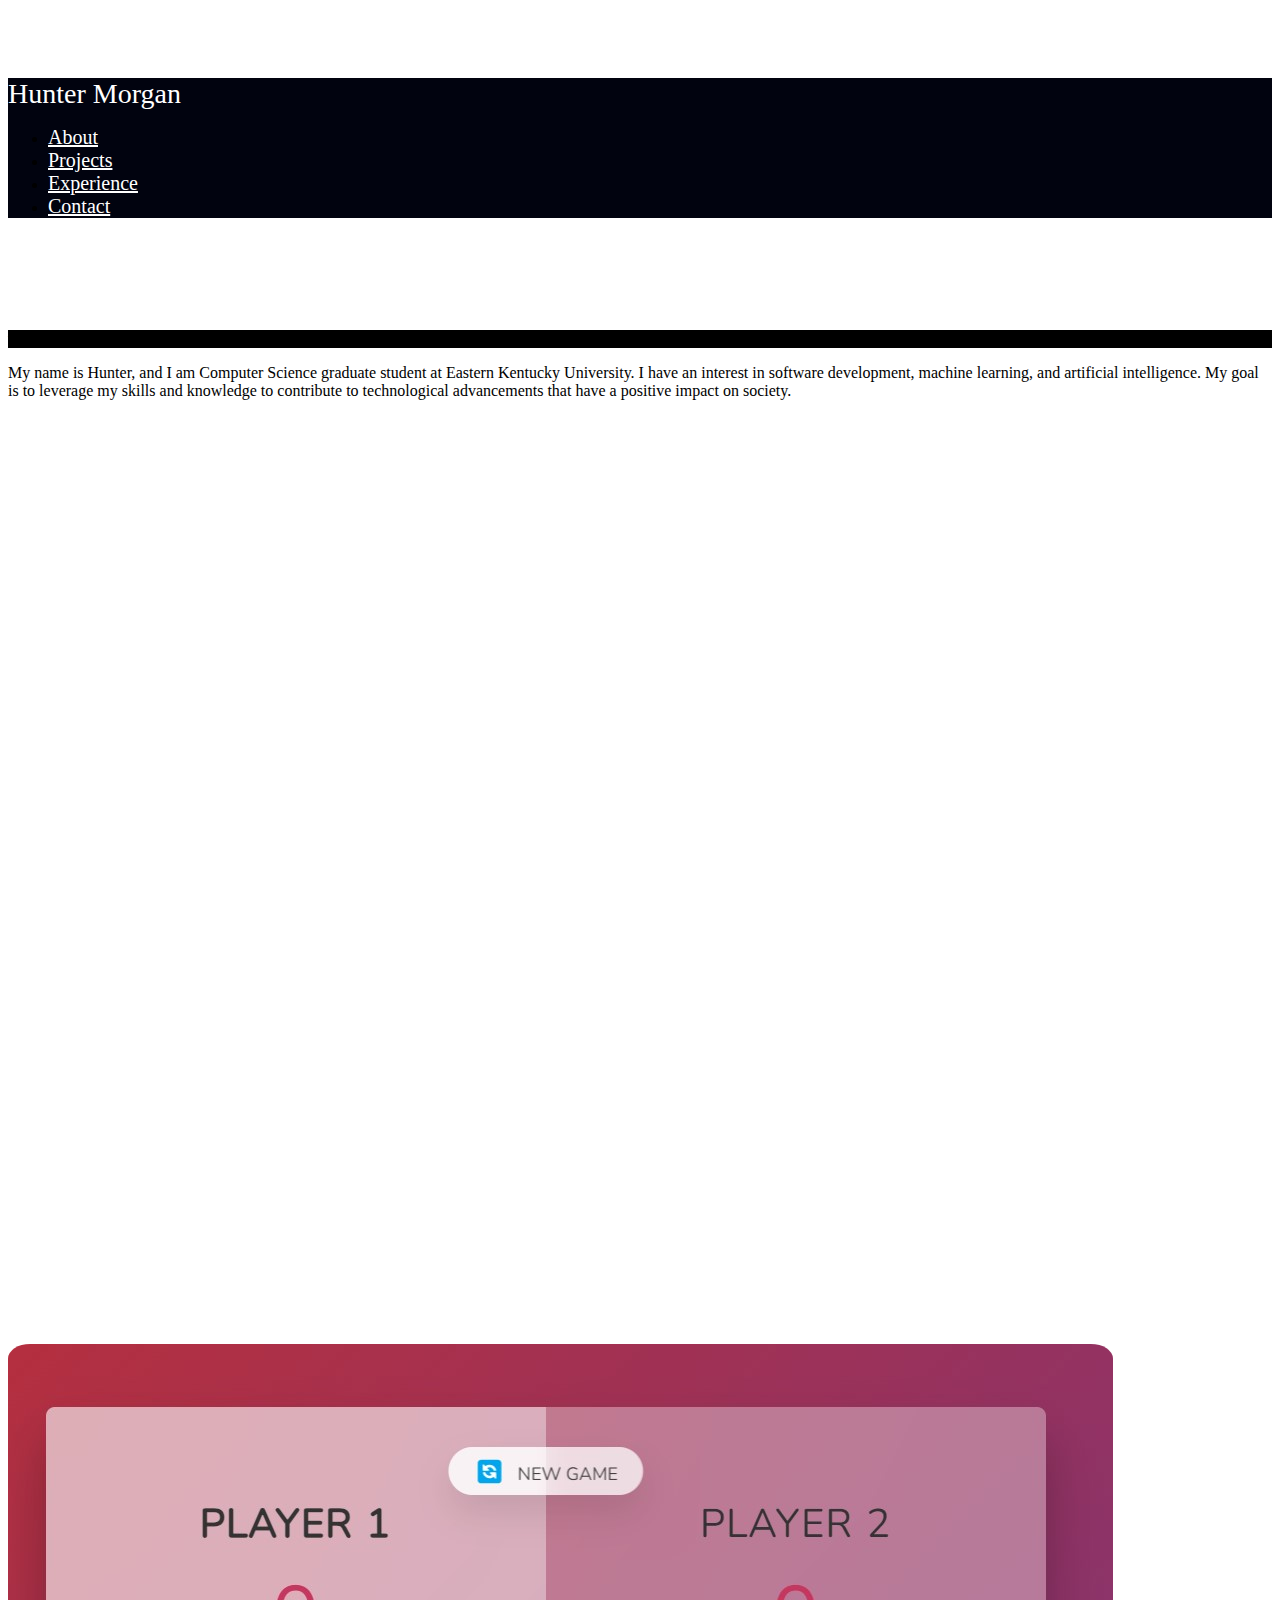
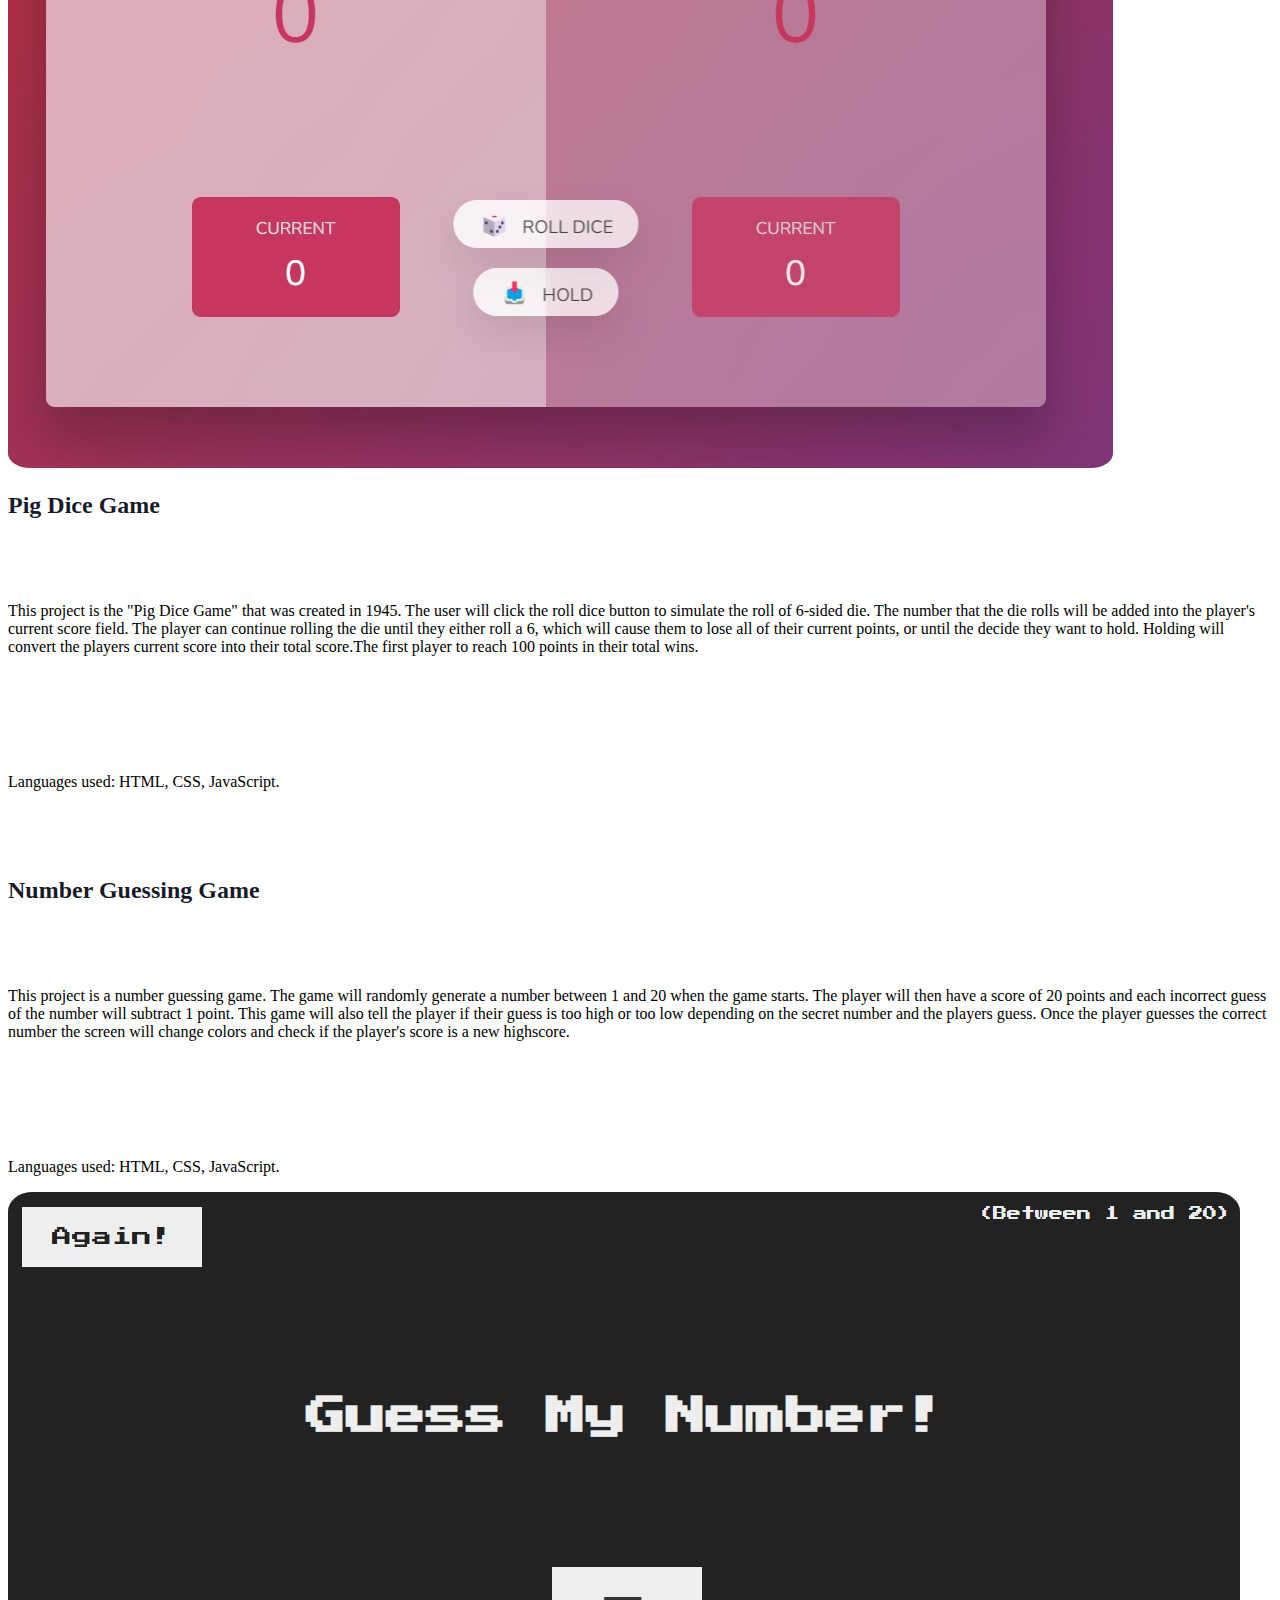
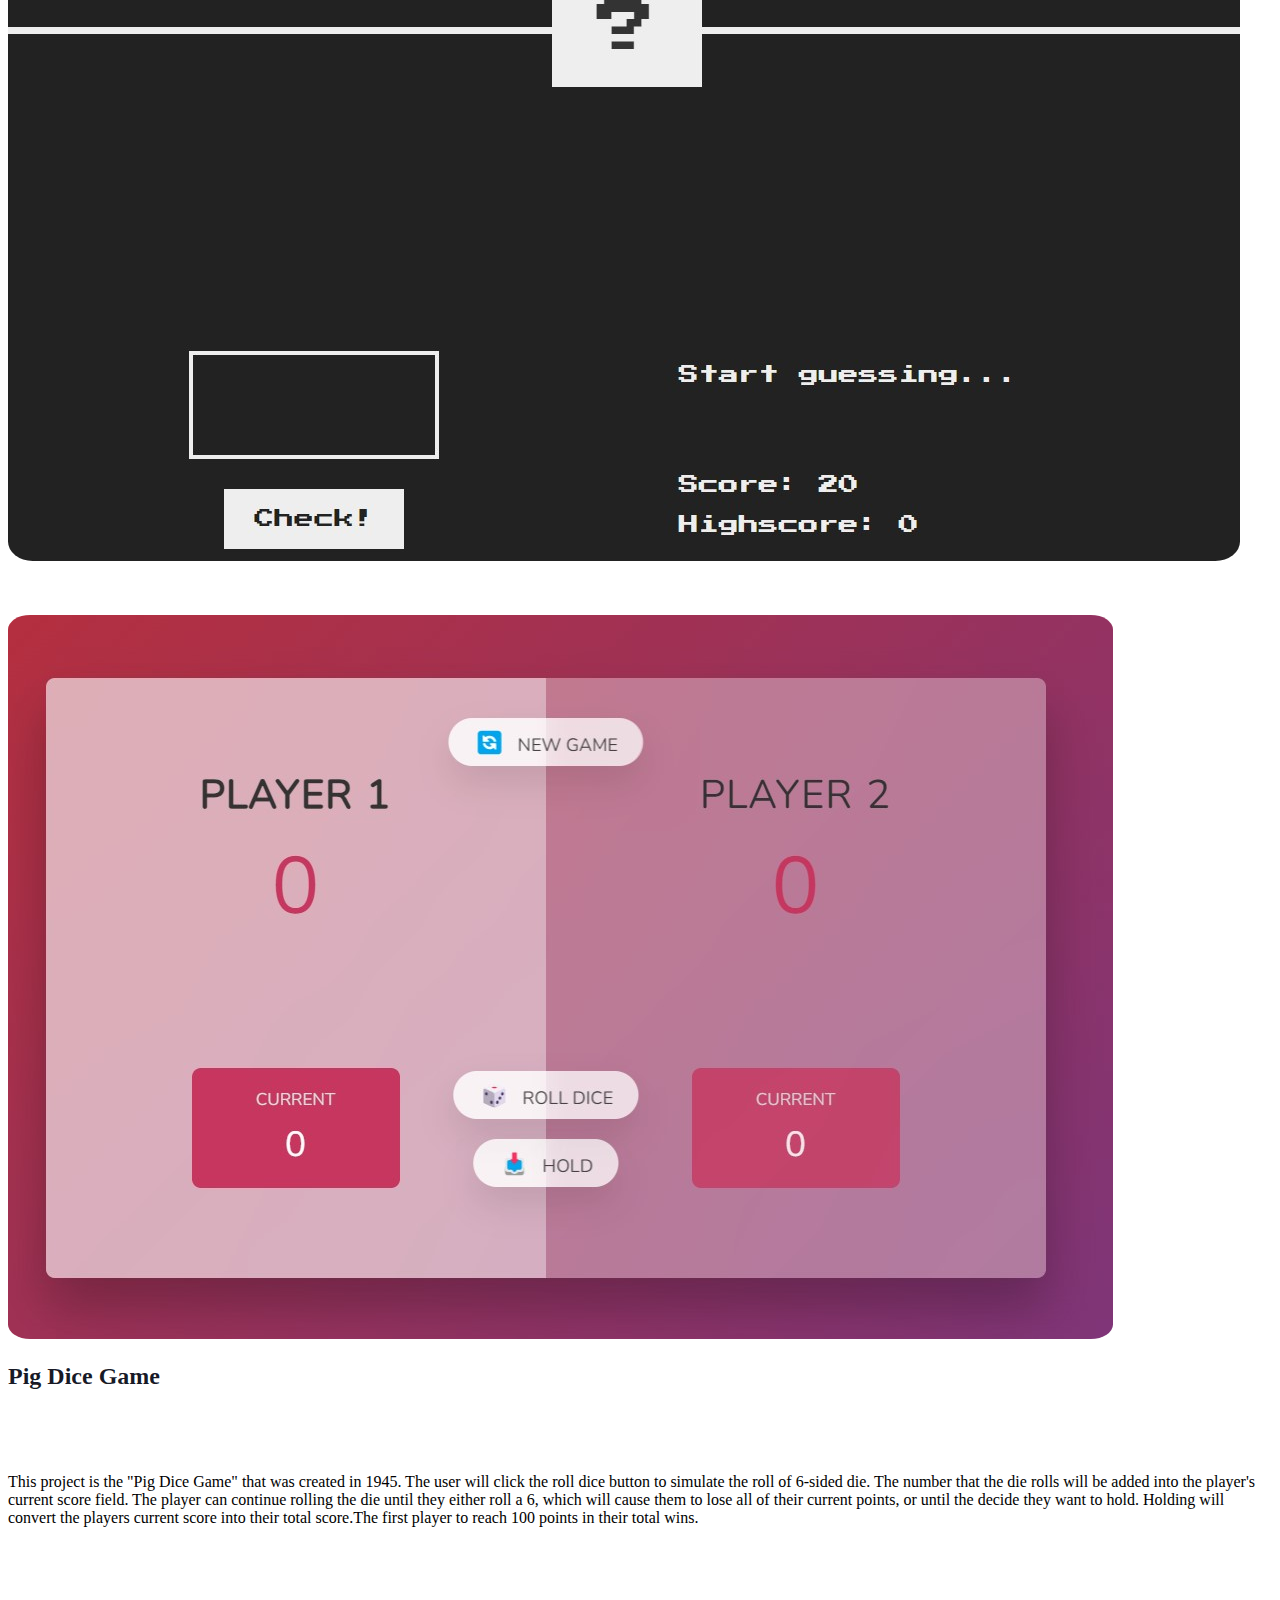
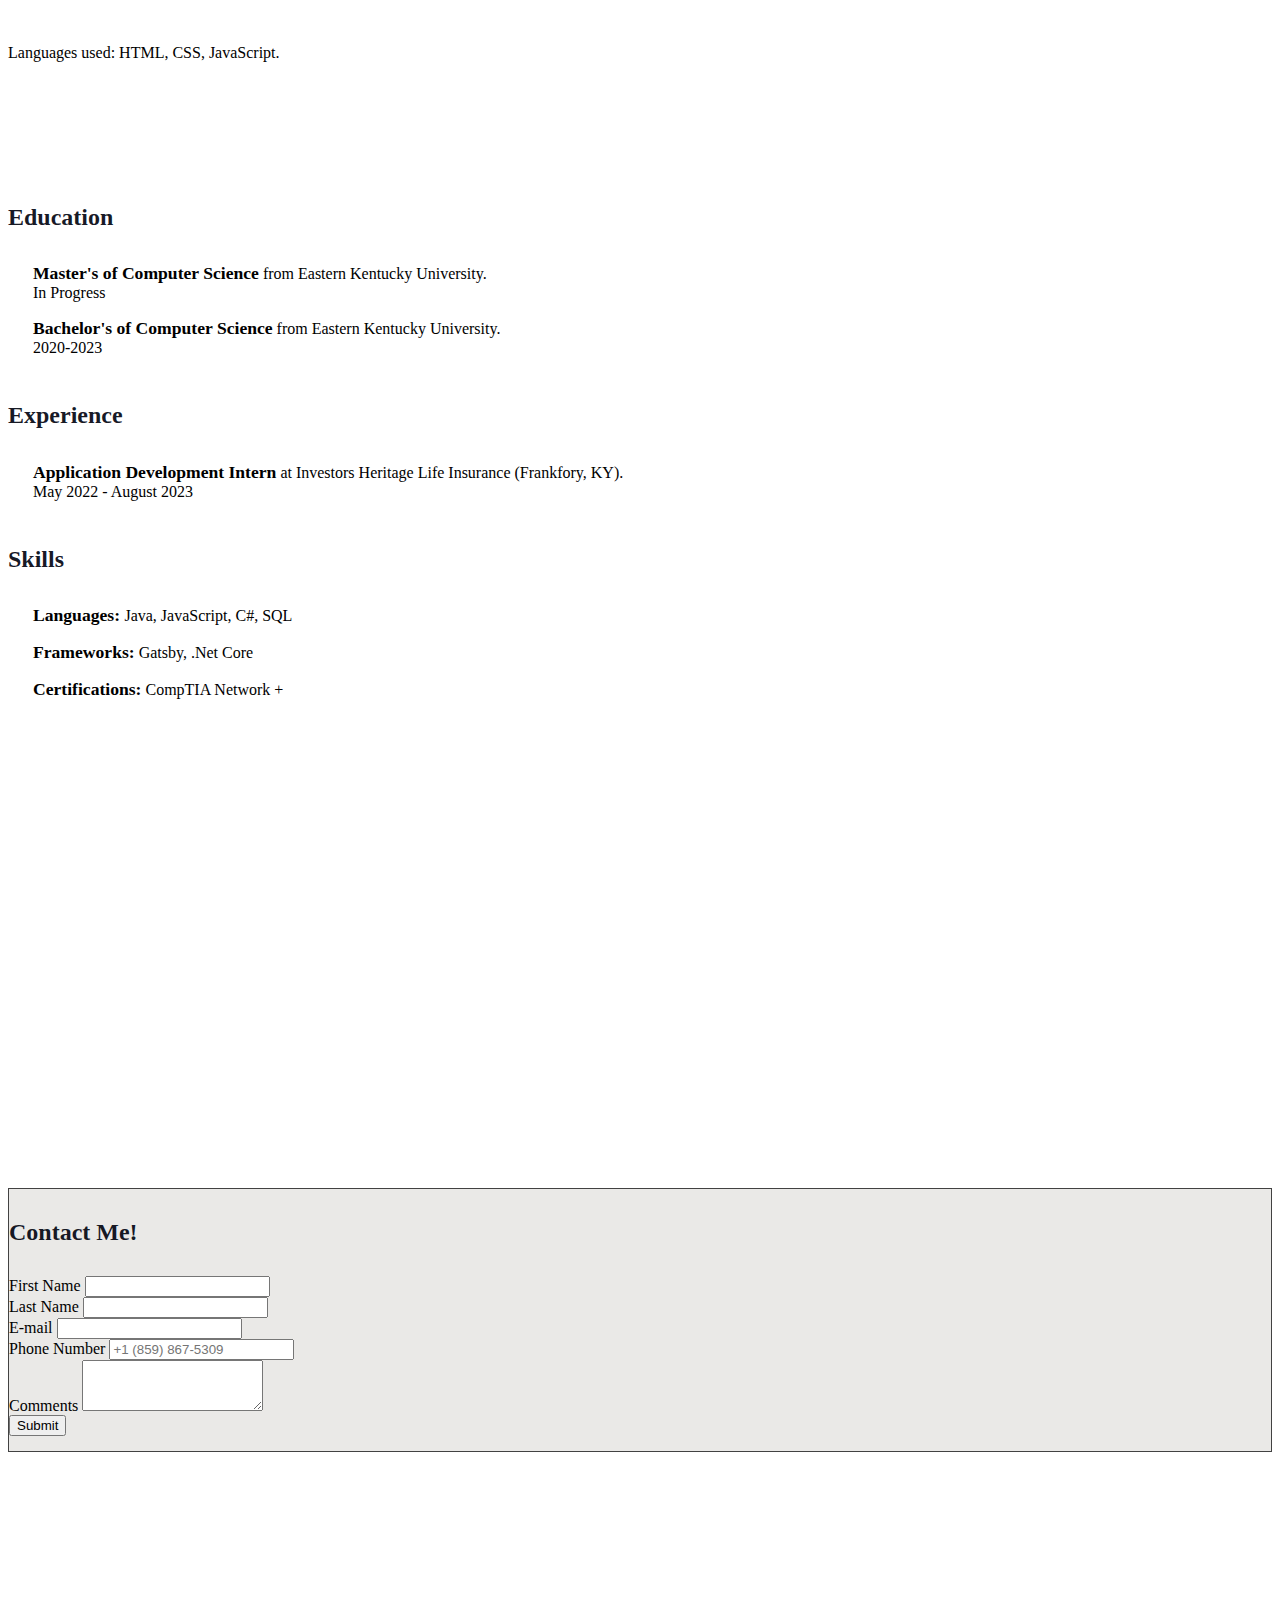
==== commit 1fc17a26: "added experience" ====
--- a/index.html
+++ b/index.html
@@ -124,9 +124,49 @@
         <div class="container">
           <div class="row">
             <div class="col-lg-13">
-              <h2>Education</h2>
-            </div>
-            <div></div>
+              <h2 class="exp-h2">Education</h2>
+              <div class="exp-p">
+                <p>
+                  <span>Master's of Computer Science</span> from Eastern
+                  Kentucky University. <br />
+                  In Progress
+                </p>
+              </div>
+              <div class="exp-p">
+                <p>
+                  <span>Bachelor's of Computer Science</span> from Eastern
+                  Kentucky University. <br />
+                  2020-2023
+                </p>
+              </div>
+            </div>
+          </div>
+          <div class="row">
+            <div class="col-lg-12">
+              <h2 class="exp-h2">Experience</h2>
+              <div class="exp-p">
+                <p>
+                  <span>Application Development Intern</span> at Investors
+                  Heritage Life Insurance (Frankfory, KY).
+                  <br />
+                  May 2022 - August 2023
+                </p>
+              </div>
+            </div>
+          </div>
+          <div class="row">
+            <div class="col-lg-12">
+              <h2 class="exp-h2">Skills</h2>
+              <div class="exp-p">
+                <p><span>Languages: </span> Java, JavaScript, C#, SQL</p>
+              </div>
+              <div class="exp-p">
+                <p><span>Frameworks:</span> Gatsby, .Net Core</p>
+              </div>
+              <div class="exp-p">
+                <p><span>Certifications:</span> CompTIA Network +</p>
+              </div>
+            </div>
           </div>
         </div>
       </section>
--- a/style.css
+++ b/style.css
@@ -49,6 +49,7 @@
   background-color: rgba(231, 230, 228, 0.877);
   padding-bottom: 15px;
   padding-top: 10px;
+  border: 1px rgba(49, 49, 49, 0.904) solid;
 }
 
 .success-div {
@@ -81,3 +82,18 @@
 .picture-div {
   background-color: black;
 }
+
+.exp-h2 {
+  padding-bottom: 1%;
+  padding-top: 2%;
+  color: rgba(1, 3, 15, 0.904);
+}
+
+.exp-p {
+  padding-left: 25px;
+}
+
+.exp-p span {
+  font-size: 110%;
+  font-weight: bold;
+}
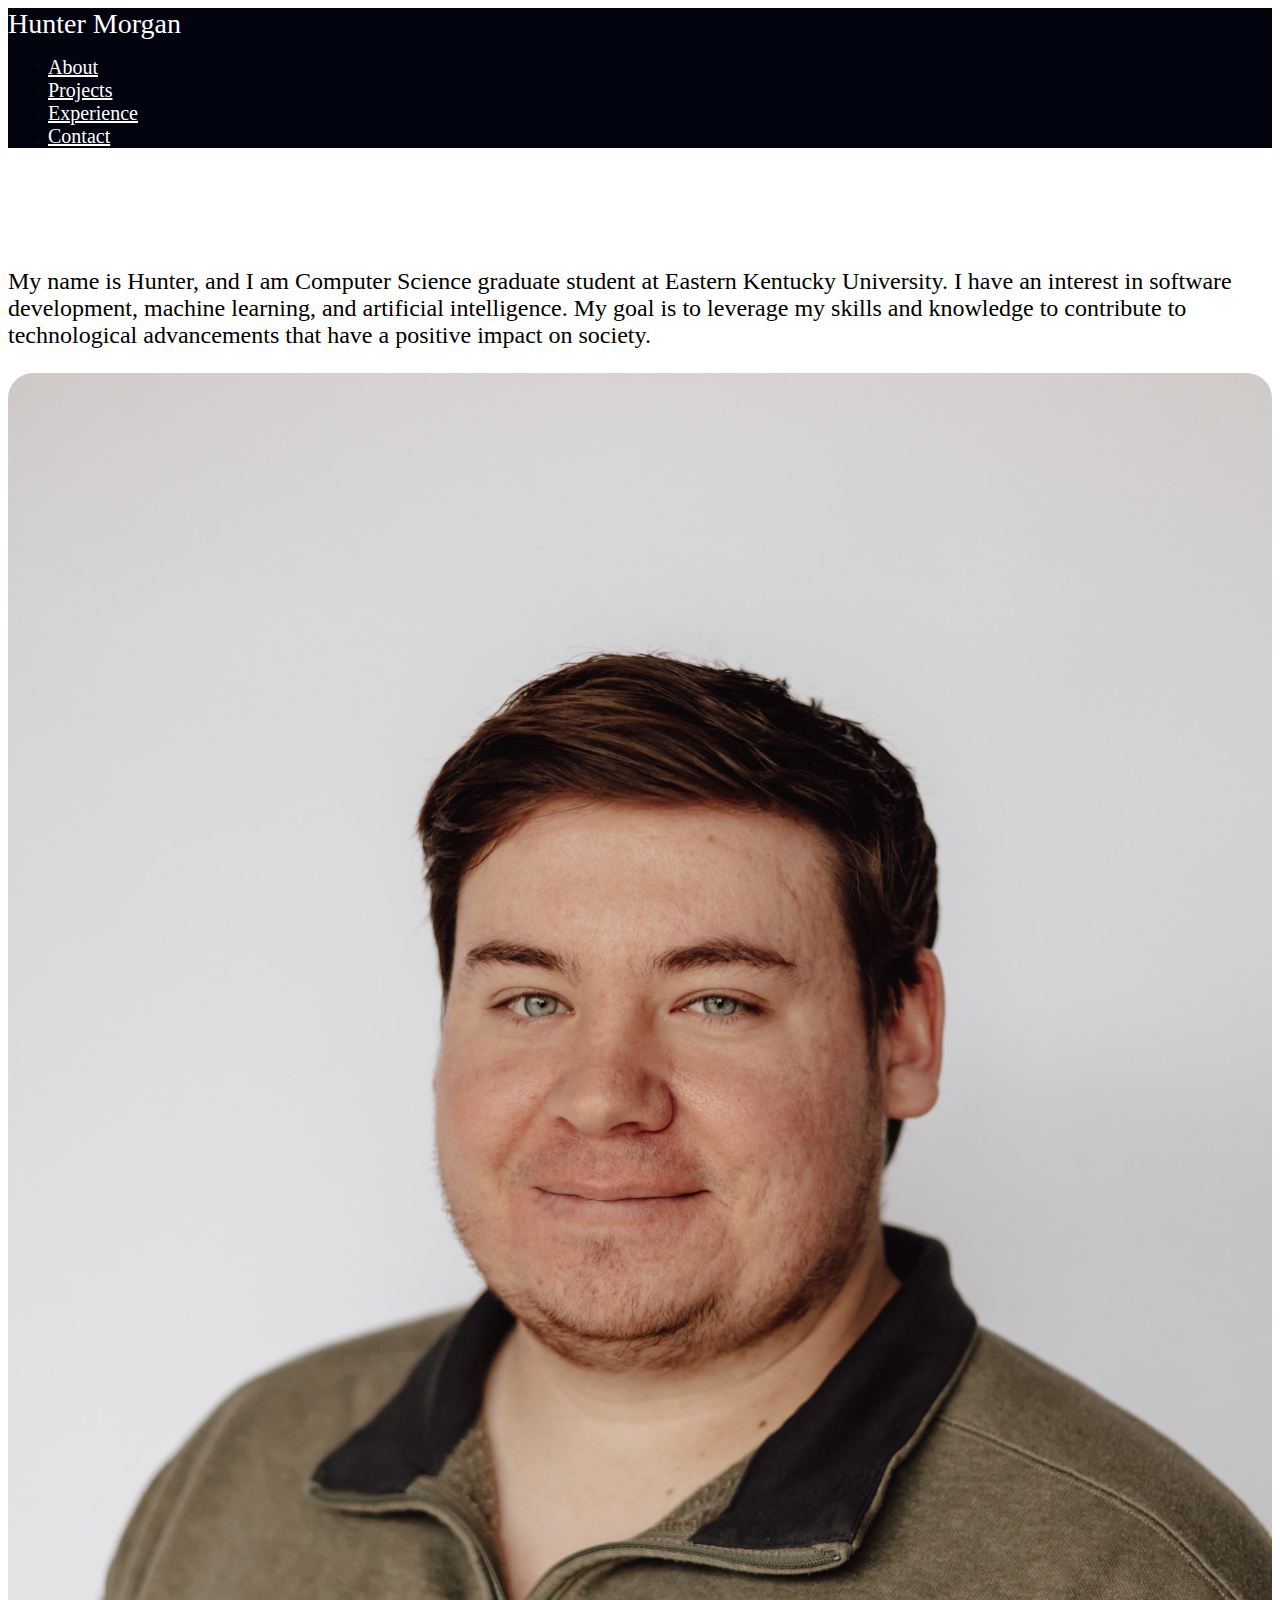
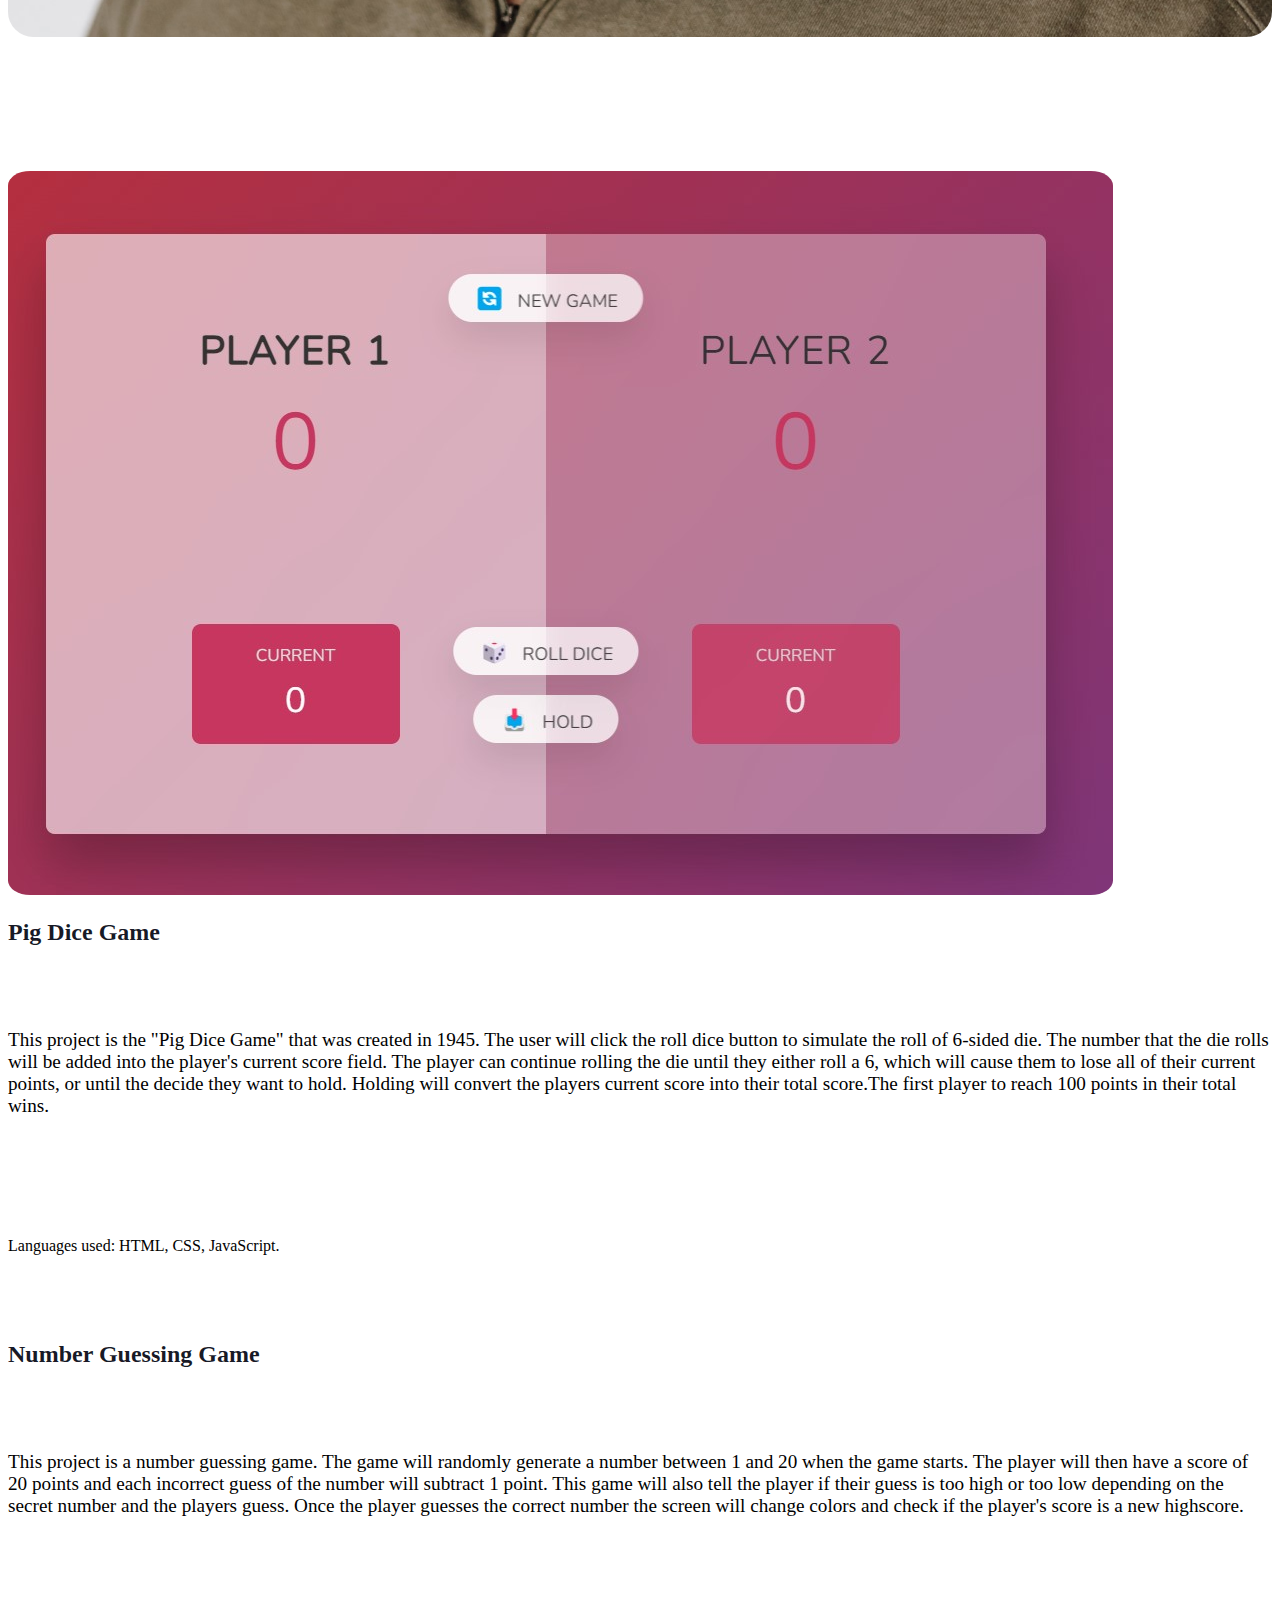
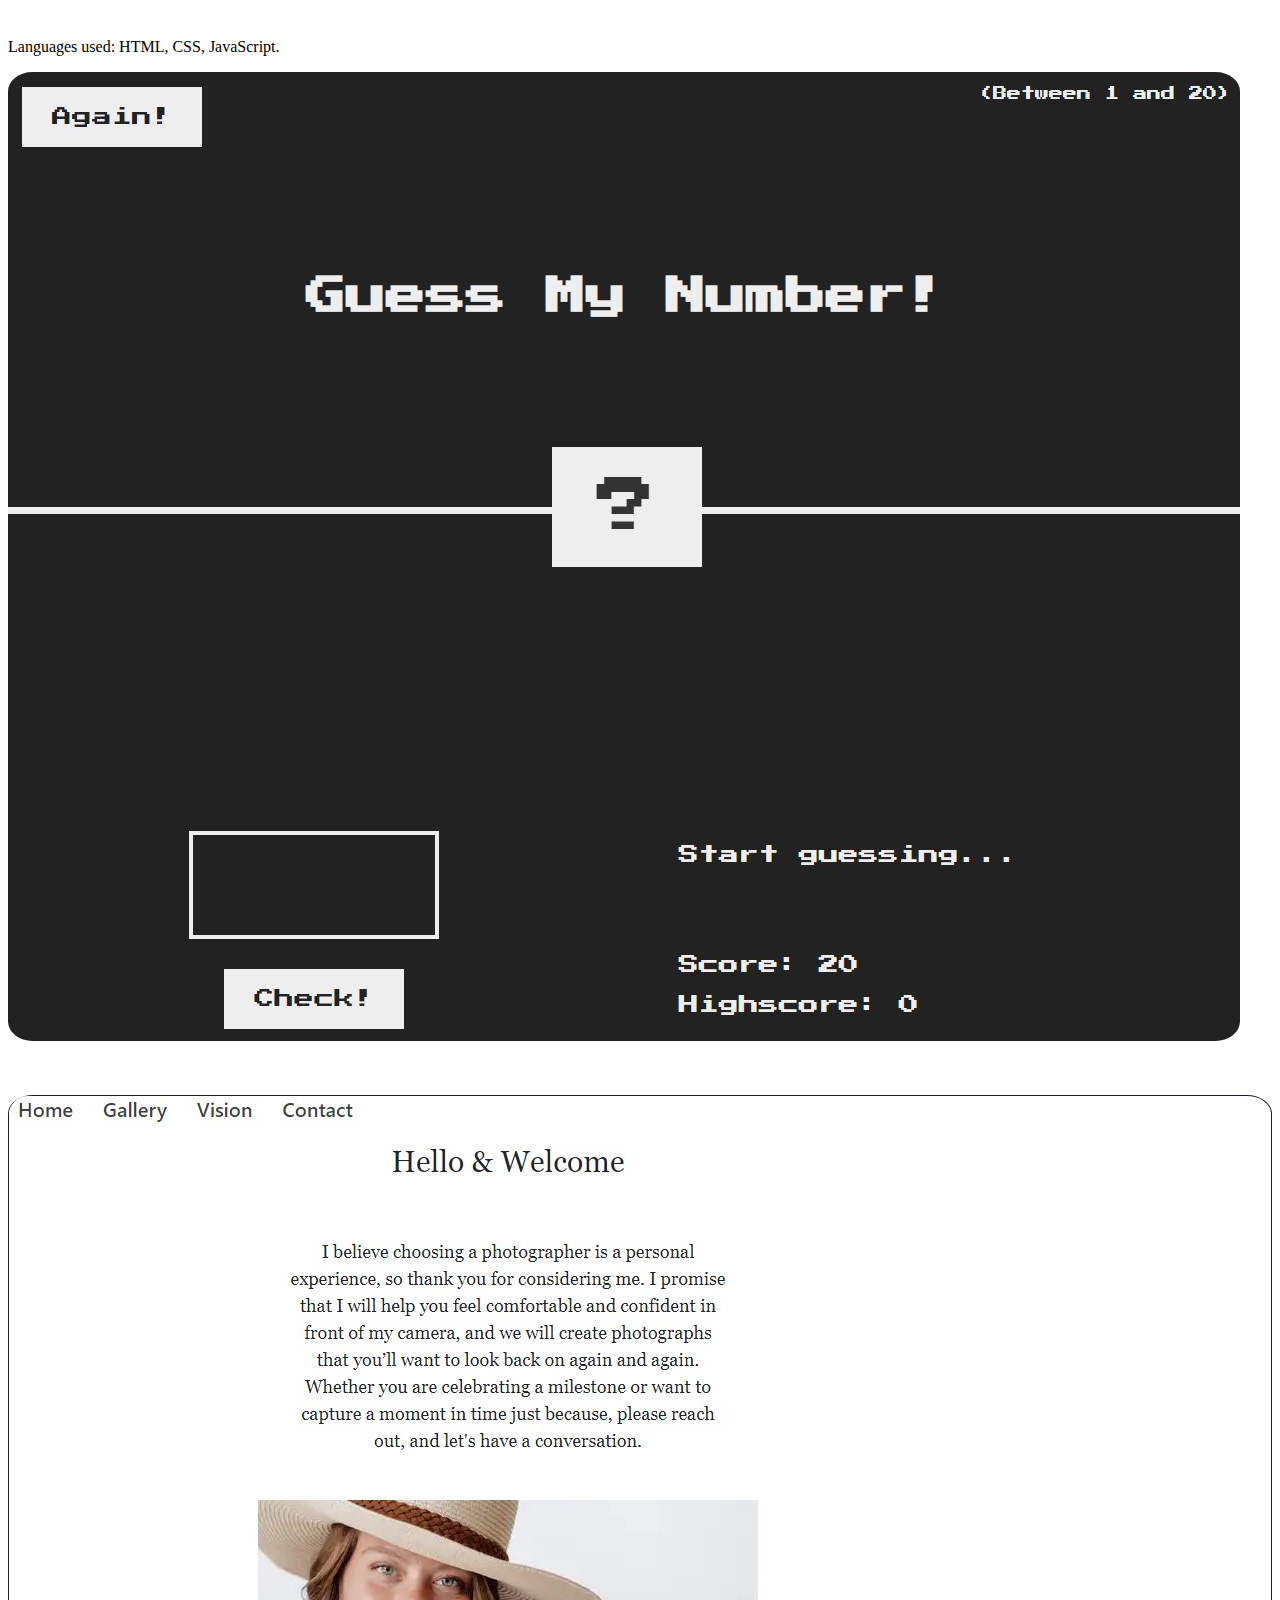
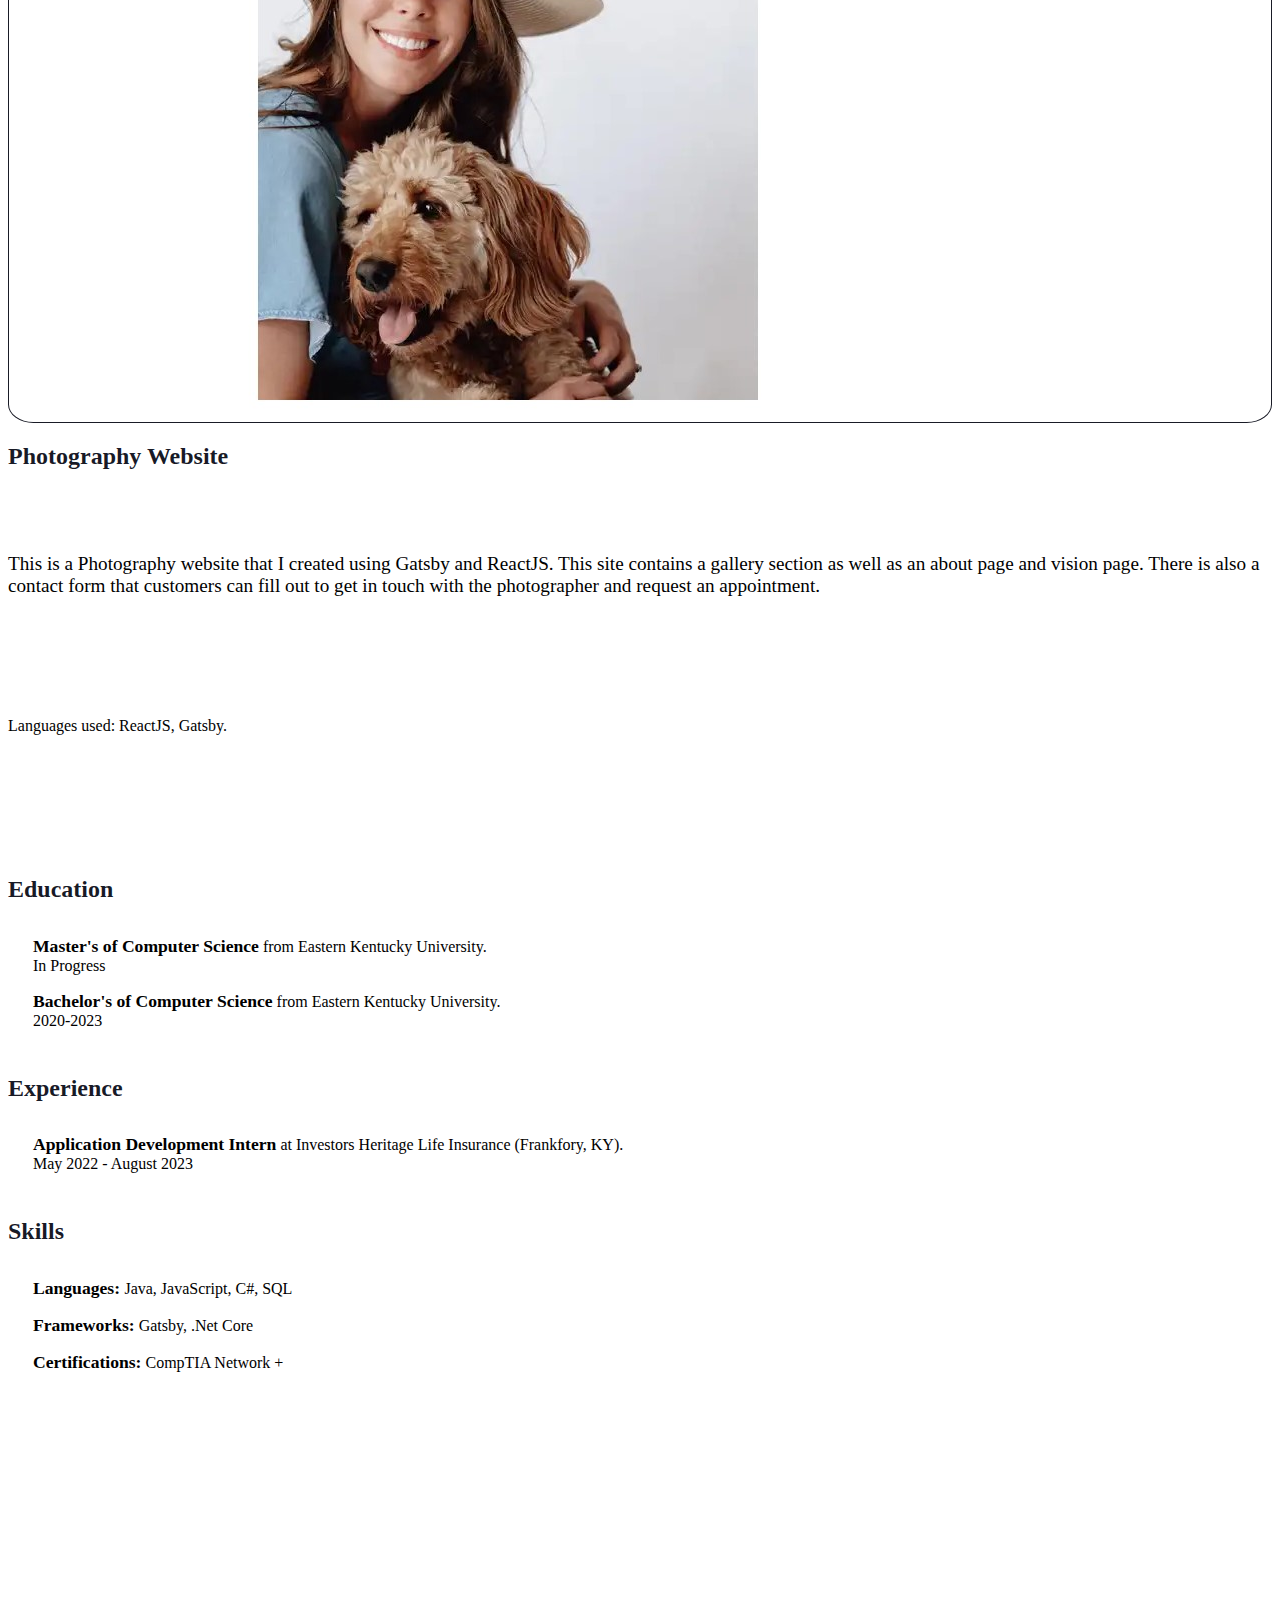
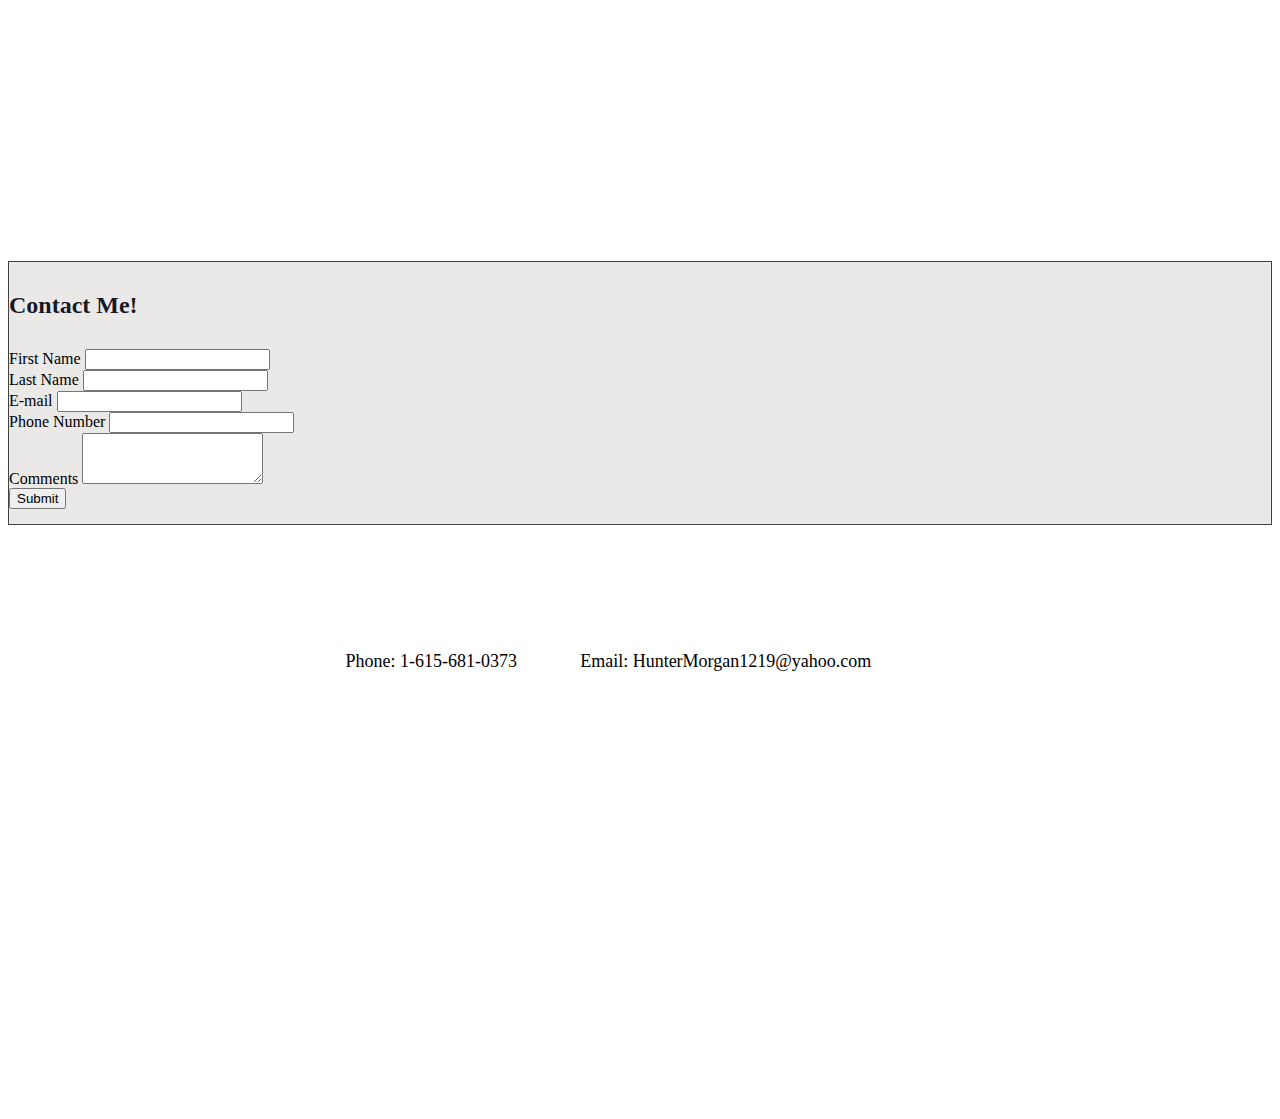
==== commit 6584b8a7: "added footer and profile picture" ====
--- a/index.html
+++ b/index.html
@@ -4,6 +4,13 @@
     <meta charset="UTF-8" />
     <meta name="viewport" content="width=device-width, initial-scale=1.0" />
     <title>Portfolio</title>
+    <link
+      rel="stylesheet"
+      href="https://cdnjs.cloudflare.com/ajax/libs/font-awesome/6.5.1/css/all.min.css"
+      integrity="sha512-DTOQO9RWCH3ppGqcWaEA1BIZOC6xxalwEsw9c2QQeAIftl+Vegovlnee1c9QX4TctnWMn13TZye+giMm8e2LwA=="
+      crossorigin="anonymous"
+      referrerpolicy="no-referrer"
+    />
     <link
       href="https://cdn.jsdelivr.net/npm/bootstrap@5.3.2/dist/css/bootstrap.min.css"
       rel="stylesheet"
@@ -38,11 +45,8 @@
       <!-- About/Home section -->
       <section id="about">
         <div class="container">
-          <div class="row">
-            <div class="col-lg-5 picture-div">
-              <p>testing</p>
-            </div>
-            <div class="col-lg-7">
+          <div class="row align-items-center">
+            <div class="col-lg-7 text-center font-m">
               <p>
                 My name is Hunter, and I am Computer Science graduate student at
                 Eastern Kentucky University. I have an interest in software
@@ -51,6 +55,9 @@
                 technological advancements that have a positive impact on
                 society.
               </p>
+            </div>
+            <div class="col-lg-5 picture-div">
+              <img src="Images/Profile Picture.jpg" />
             </div>
           </div>
         </div>
@@ -76,9 +83,14 @@
                 points in their total wins.
               </p>
               <p class="languages">Languages used: HTML, CSS, JavaScript.</p>
-            </div>
-          </div>
-          <div class="row align-items-center project-row">
+              <a href="https://github.com/Hmorgan22/pig-dice-game"
+                ><i class="fa-brands fa-github"></i
+              ></a>
+            </div>
+          </div>
+          <div
+            class="row align-items-center project-row number-guessing-game-row"
+          >
             <div class="col-lg-5">
               <h2>Number Guessing Game</h2>
               <p class="description">
@@ -92,29 +104,31 @@
                 check if the player's score is a new highscore.
               </p>
               <p class="languages">Languages used: HTML, CSS, JavaScript.</p>
+              <a href="https://github.com/Hmorgan22/guess-my-number"
+                ><i class="fa-brands fa-github"></i
+              ></a>
             </div>
             <div class="col-lg-7">
               <img src="Images/GuessNumber.jpg" />
             </div>
           </div>
           <div class="row align-items-center project-row">
-            <div class="col-lg-7">
-              <img src="Images/PigDiceGame.jpg" />
+            <div class="col-lg-7 bor">
+              <img src="Images/PhotographySite.jpg" />
             </div>
             <div class="col-lg-5">
-              <h2>Pig Dice Game</h2>
+              <h2>Photography Website</h2>
               <p class="description">
-                This project is the "Pig Dice Game" that was created in 1945.
-                The user will click the roll dice button to simulate the roll of
-                6-sided die. The number that the die rolls will be added into
-                the player's current score field. The player can continue
-                rolling the die until they either roll a 6, which will cause
-                them to lose all of their current points, or until the decide
-                they want to hold. Holding will convert the players current
-                score into their total score.The first player to reach 100
-                points in their total wins.
-              </p>
-              <p class="languages">Languages used: HTML, CSS, JavaScript.</p>
+                This is a Photography website that I created using Gatsby and
+                ReactJS. This site contains a gallery section as well as an
+                about page and vision page. There is also a contact form that
+                customers can fill out to get in touch with the photographer and
+                request an appointment.
+              </p>
+              <p class="languages">Languages used: ReactJS, Gatsby.</p>
+              <a href="https://github.com/Hmorgan22/csc496-project3"
+                ><i class="fa-brands fa-github"></i
+              ></a>
             </div>
           </div>
         </div>
@@ -223,7 +237,6 @@
                 class="form-control"
                 id="phone-number"
                 name="phone-number"
-                placeholder="+1 (859) 867-5309"
               />
             </div>
             <div class="col-md-12">
@@ -241,10 +254,21 @@
             </div>
           </form>
         </div>
+        <footer>
+          <div class="container">
+            <div class="row">
+              <div class="col-lg-12 foot">
+                <span>Phone: 1-615-681-0373</span>
+                <span>Email: HunterMorgan1219@yahoo.com</span>
+                <a href="https://github.com/Hmorgan22?tab=repositories"
+                  ><i class="fa-brands fa-github"></i
+                ></a>
+              </div>
+            </div>
+          </div>
+        </footer>
       </section>
     </main>
-    <footer></footer>
-
     <script
       src="https://cdn.jsdelivr.net/npm/bootstrap@5.3.2/dist/js/bootstrap.bundle.min.js"
       integrity="sha384-C6RzsynM9kWDrMNeT87bh95OGNyZPhcTNXj1NW7RuBCsyN/o0jlpcV8Qyq46cDfL"
--- a/style.css
+++ b/style.css
@@ -4,8 +4,51 @@
   box-sizing: border-box;
 }
 
-body {
-  padding-top: 70px;
+@media only screen and (max-width: 1000px) {
+  .container {
+    padding-top: 20%;
+  }
+
+  #contact {
+    padding-top: 215px;
+  }
+
+  .number-guessing-game-row .col-lg-5 {
+    order: 2;
+  }
+  .number-guessing-game-row .col-lg-7 {
+    order: 1;
+  }
+}
+
+@media only screen and (max-width: 800px) {
+  .container {
+    padding-top: 30%;
+  }
+
+  #contact {
+    padding-top: 220px;
+  }
+
+  .foot {
+    flex-direction: column;
+    align-items: center;
+  }
+
+  .foot span {
+    padding-right: 0;
+    padding-bottom: 5px;
+  }
+}
+
+@media only screen and (max-width: 500px) {
+  .container {
+    padding-top: 45%;
+  }
+
+  #contact {
+    padding-top: 230px;
+  }
 }
 
 nav {
@@ -37,6 +80,7 @@
 
 .description {
   padding-bottom: 8%;
+  font-size: 120%;
 }
 
 h2 {
@@ -79,10 +123,6 @@
   min-height: 100vh;
 }
 
-.picture-div {
-  background-color: black;
-}
-
 .exp-h2 {
   padding-bottom: 1%;
   padding-top: 2%;
@@ -97,3 +137,38 @@
   font-size: 110%;
   font-weight: bold;
 }
+
+.bor {
+  border: 1px solid rgba(1, 3, 15, 0.904);
+  max-width: 100%;
+  border-radius: 2%;
+}
+
+.foot {
+  display: flex;
+  justify-content: center;
+  font-size: 18px;
+}
+
+.foot span {
+  padding-right: 5%;
+}
+
+a i {
+  font-size: 30px;
+  color: rgba(1, 3, 15, 0.904);
+}
+
+footer {
+  margin-top: 10%;
+}
+
+.font-m p {
+  font-size: 150%;
+}
+
+#about {
+  display: flex;
+  align-items: center; /* Vertically center the content */
+  justify-content: center;
+}
